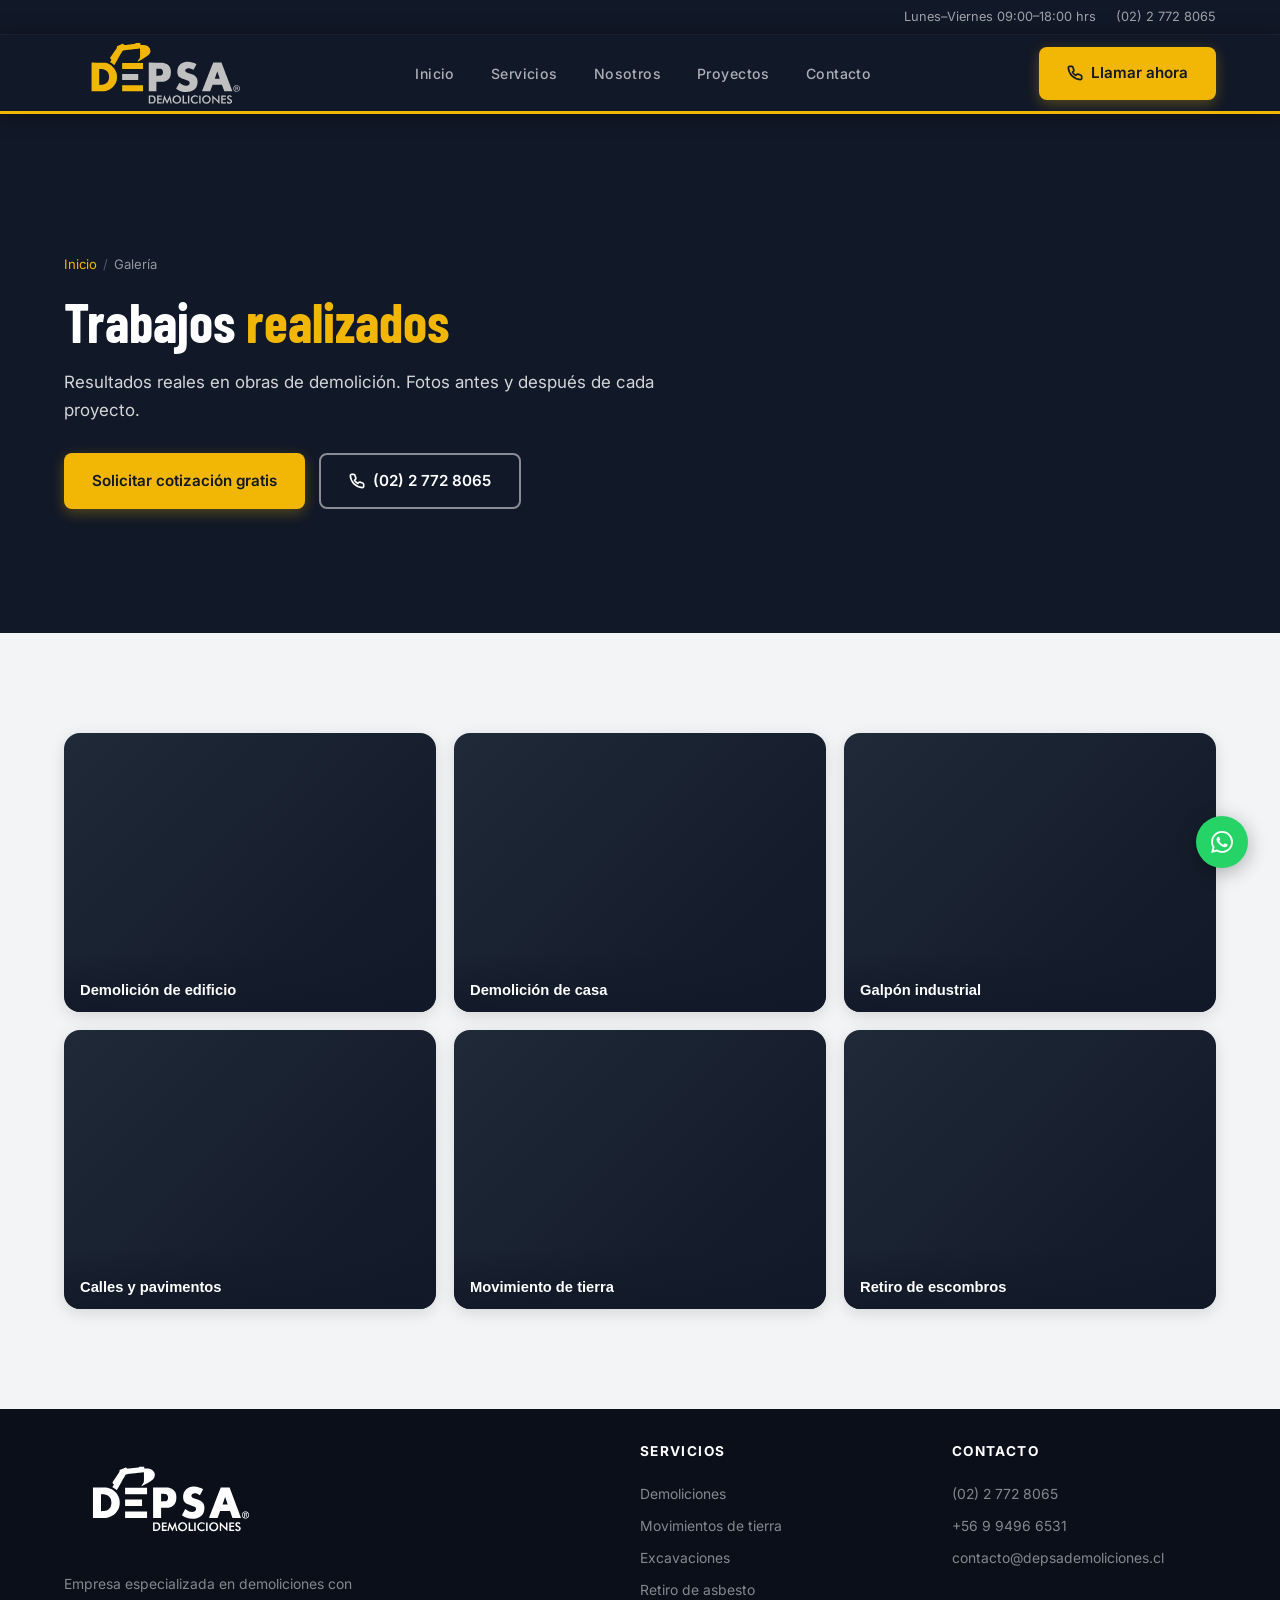
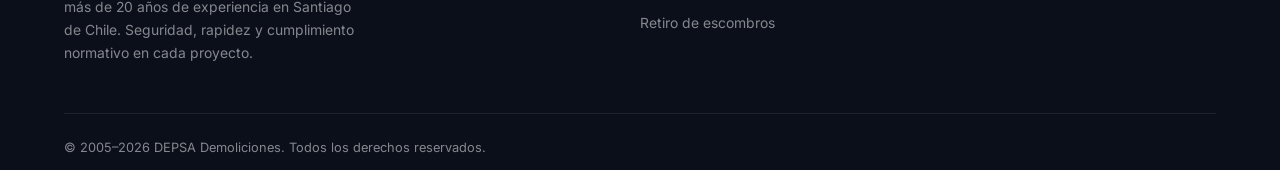
==== galeria.html @ 973df6f7 "fix" ====
<!DOCTYPE html>
<html lang="es-CL">
<head>
  <meta charset="UTF-8" />
  <meta name="viewport" content="width=device-width, initial-scale=1.0" />

  <!-- Google Analytics 4 — reemplaza G-XXXXXXXXXX por tu ID real -->
  <script async src="https://www.googletagmanager.com/gtag/js?id=G-XXXXXXXXXX"></script>
  <script>
    window.dataLayer = window.dataLayer || [];
    function gtag(){dataLayer.push(arguments);}
    gtag('js', new Date());
    gtag('config', 'G-XXXXXXXXXX');
  </script>

  <meta name="theme-color" content="#111827" />
  <title>Galería de trabajos realizados | DEPSA Demoliciones</title>
  <meta name="description" content="Galería de trabajos realizados por DEPSA: fotos antes y después de demoliciones de casas, edificios, galpones, movimientos de tierra y retiro de escombros en Santiago y regiones." />
  <meta name="keywords" content="galería demoliciones, trabajos realizados, antes y después demolición, proyectos demolición santiago" />
  <meta name="author" content="DEPSA Demoliciones" />
  <meta name="robots" content="index, follow, max-image-preview:large" />
  <link rel="canonical" href="https://www.depsademoliciones.cl/galeria.html" />

  <meta name="geo.region" content="CL-RM" />

  <!-- Open Graph -->
  <meta property="og:type" content="website" />
  <meta property="og:url" content="https://www.depsademoliciones.cl/galeria.html" />
  <meta property="og:title" content="Galería de trabajos realizados | DEPSA Demoliciones" />
  <meta property="og:description" content="Fotos antes y después de nuestros proyectos de demolición en Santiago y regiones." />
  <meta property="og:image" content="https://www.depsademoliciones.cl/img/og-image.jpg" />
  <meta property="og:locale" content="es_CL" />
  <meta property="og:site_name" content="DEPSA Demoliciones" />
  <meta name="twitter:card" content="summary_large_image" />

  <script type="application/ld+json">
{
  "@context": "https://schema.org",
  "@type": "BreadcrumbList",
  "itemListElement": [
    {
      "@type": "ListItem",
      "position": 1,
      "name": "Inicio",
      "item": "https://www.depsademoliciones.cl/"
    },
    {
      "@type": "ListItem",
      "position": 2,
      "name": "Galería",
      "item": "https://www.depsademoliciones.cl/galeria.html"
    }
  ]
}
  </script>

  <link rel="preconnect" href="https://fonts.googleapis.com" />
  <link rel="preconnect" href="https://fonts.gstatic.com" crossorigin />
  <link href="https://fonts.googleapis.com/css2?family=Inter:wght@400;500;600;700;800;900&family=Barlow+Condensed:wght@600;700;800&display=swap" rel="stylesheet" />
  <link rel="icon" href="img/favicon.svg" type="image/svg+xml" />
  <link rel="icon" href="img/favicon.png" type="image/png" sizes="64x64" />
  <link rel="apple-touch-icon" href="img/apple-touch-icon.png" />
  <link rel="stylesheet" href="css/styles.css" />
</head>
<body>

  <!-- TOP BAR -->
  <div class="topbar">
    <div class="container">
      <div class="topbar-right">
        <div class="topbar-item">Lunes–Viernes 09:00–18:00 hrs</div>
        <div class="topbar-item"><a href="tel:+56227728065" style="color:inherit">(02) 2 772 8065</a></div>
      </div>
    </div>
  </div>

  <!-- NAVBAR -->
  <nav class="navbar" role="navigation" aria-label="Navegación principal">
    <div class="container">
      <a href="index.html" class="nav-logo" aria-label="DEPSA Demoliciones - Inicio">
        <img src="img/logo.svg" width="196" height="110" alt="DEPSA Demoliciones - empresa de demoliciones en Santiago" style="height:110px;width:auto;max-width:300px;object-fit:contain" />
      </a>
      <ul class="nav-menu" role="list">
        <li><a href="index.html#inicio">Inicio</a></li>
        <li><a href="index.html#servicios">Servicios</a></li>
        <li><a href="index.html#nosotros">Nosotros</a></li>
        <li><a href="galeria.html" class="active">Proyectos</a></li>
        <li><a href="index.html#contacto">Contacto</a></li>
      </ul>
      <a href="tel:+56227728065" class="btn btn-primary nav-cta" aria-label="Llamar a DEPSA"><svg width="16" height="16" fill="none" stroke="currentColor" stroke-width="2.5" viewBox="0 0 24 24"><path d="M22 16.92V19.92A2 2 0 0 1 19.92 22 19.4 19.4 0 0 1 2 4.08 2 2 0 0 1 4.08 2H7.08A2 2 0 0 1 9 3.72L10.27 7.5A2 2 0 0 1 9.67 9.5L8.4 10.79A16 16 0 0 0 13.21 15.6L14.5 14.33A2 2 0 0 1 16.5 13.73L20.28 15A2 2 0 0 1 22 16.92Z"/></svg> Llamar ahora</a>
      <button class="nav-toggle" id="navToggle" aria-label="Abrir menú" aria-expanded="false">
        <svg width="24" height="24" fill="none" stroke="currentColor" stroke-width="2" viewBox="0 0 24 24" id="iconMenu"><line x1="3" y1="6" x2="21" y2="6"/><line x1="3" y1="12" x2="21" y2="12"/><line x1="3" y1="18" x2="21" y2="18"/></svg>
        <svg width="24" height="24" fill="none" stroke="currentColor" stroke-width="2" viewBox="0 0 24 24" id="iconClose" style="display:none"><line x1="18" y1="6" x2="6" y2="18"/><line x1="6" y1="6" x2="18" y2="18"/></svg>
      </button>
    </div>
    <div class="nav-mobile" id="navMobile" role="menu">
      <a href="index.html#inicio" role="menuitem">Inicio</a>
      <a href="index.html#servicios" role="menuitem">Servicios</a>
      <a href="index.html#nosotros" role="menuitem">Nosotros</a>
      <a href="galeria.html" role="menuitem">Proyectos</a>
      <a href="index.html#contacto" role="menuitem">Contacto</a>
      <a href="tel:+56227728065" class="btn btn-primary"><svg width="16" height="16" fill="none" stroke="currentColor" stroke-width="2.5" viewBox="0 0 24 24"><path d="M22 16.92V19.92A2 2 0 0 1 19.92 22 19.4 19.4 0 0 1 2 4.08 2 2 0 0 1 4.08 2H7.08A2 2 0 0 1 9 3.72L10.27 7.5A2 2 0 0 1 9.67 9.5L8.4 10.79A16 16 0 0 0 13.21 15.6L14.5 14.33A2 2 0 0 1 16.5 13.73L20.28 15A2 2 0 0 1 22 16.92Z"/></svg> (02) 2 772 8065</a>
    </div>
  </nav>

  <!-- PAGE HERO -->
  <section class="page-hero">
    <div class="container">
      <nav class="breadcrumb" aria-label="Ruta de navegación">
        <a href="index.html">Inicio</a><span>/</span>Galería
      </nav>
      <h1>Trabajos <span>realizados</span></h1>
      <p class="page-lead">Resultados reales en obras de demolición. Fotos antes y después de cada proyecto.</p>
      <div class="hero-actions">
        <a href="index.html#contacto" class="btn btn-primary">Solicitar cotización gratis</a>
        <a href="tel:+56227728065" class="btn btn-outline"><svg width="16" height="16" fill="none" stroke="currentColor" stroke-width="2.5" viewBox="0 0 24 24"><path d="M22 16.92V19.92A2 2 0 0 1 19.92 22 19.4 19.4 0 0 1 2 4.08 2 2 0 0 1 4.08 2H7.08A2 2 0 0 1 9 3.72L10.27 7.5A2 2 0 0 1 9.67 9.5L8.4 10.79A16 16 0 0 0 13.21 15.6L14.5 14.33A2 2 0 0 1 16.5 13.73L20.28 15A2 2 0 0 1 22 16.92Z"/></svg> (02) 2 772 8065</a>
      </div>
    </div>
  </section>

  <!-- ===== GALERÍA / TRABAJOS REALIZADOS ===== -->
  <section class="gallery" id="proyectos" aria-labelledby="gallery-title">
    <div class="container">

      <!--
        CÓMO AGREGAR FOTOS REALES:
        1. Sube las imágenes a la carpeta  img/trabajos/  (formato .webp o .jpg).
        2. Copia un bloque <button class="gallery-item"> por cada foto.
        3. Cambia data-src, el src del <img> y el texto (alt y data-caption / caption).
        Mientras no exista la foto, se muestra un recuadro placeholder automáticamente.
      -->
      <div class="gallery-mosaic">

        <button type="button" class="gallery-item fade-up" data-src="img/trabajos/trabajo-1.webp" data-caption="Demolición de edificio · Santiago" data-desc="Demolición total de un edificio de 5 pisos en el centro de Santiago. Trabajo con maquinaria pesada, corte controlado y retiro completo de escombros en 3 semanas." aria-label="Ampliar foto: Demolición de edificio">
          <img src="img/trabajos/trabajo-1.webp" alt="Demolición de edificio en Santiago" loading="lazy" onerror="this.style.display='none'" />
          <span class="gallery-item-cap">Demolición de edificio</span>
        </button>

        <button type="button" class="gallery-item fade-up delay-1" data-src="img/trabajos/trabajo-2.webp" data-caption="Demolición de casa · Región Metropolitana" data-desc="Demolición de vivienda para dar paso a un nuevo proyecto. Entregamos el terreno limpio, nivelado y libre de escombros, listo para construir." aria-label="Ampliar foto: Demolición de casa">
          <img src="img/trabajos/trabajo-2.webp" alt="Demolición de casa en la Región Metropolitana" loading="lazy" onerror="this.style.display='none'" />
          <span class="gallery-item-cap">Demolición de casa</span>
        </button>

        <button type="button" class="gallery-item fade-up delay-2" data-src="img/trabajos/trabajo-3.webp" data-caption="Galpón industrial · Desmantelamiento metálico" data-desc="Desmantelamiento de un galpón industrial con estructura metálica. Recuperación y reciclaje del acero, y retiro seguro de todos los materiales." aria-label="Ampliar foto: Galpón industrial">
          <img src="img/trabajos/trabajo-3.webp" alt="Desmantelamiento de galpón industrial" loading="lazy" onerror="this.style.display='none'" />
          <span class="gallery-item-cap">Galpón industrial</span>
        </button>

        <button type="button" class="gallery-item fade-up" data-src="img/trabajos/trabajo-4.webp" data-caption="Calles y pavimentos · Obra civil" data-desc="Demolición de pavimento y preparación de terreno para obra civil. Coordinación con la constructora para no retrasar las siguientes etapas." aria-label="Ampliar foto: Calles y pavimentos">
          <img src="img/trabajos/trabajo-4.webp" alt="Demolición de calles y pavimentos" loading="lazy" onerror="this.style.display='none'" />
          <span class="gallery-item-cap">Calles y pavimentos</span>
        </button>

        <button type="button" class="gallery-item fade-up delay-1" data-src="img/trabajos/trabajo-5.webp" data-caption="Movimiento de tierra · Preparación de terreno" data-desc="Excavación y movimiento de tierra para fundaciones. Dejamos la superficie a niveles naturales, coordinados con topografía y estructura." aria-label="Ampliar foto: Movimiento de tierra">
          <img src="img/trabajos/trabajo-5.webp" alt="Movimiento de tierra y preparación de terreno" loading="lazy" onerror="this.style.display='none'" />
          <span class="gallery-item-cap">Movimiento de tierra</span>
        </button>

        <button type="button" class="gallery-item fade-up delay-2" data-src="img/trabajos/trabajo-6.webp" data-caption="Retiro de escombros · Terreno entregado limpio" data-desc="Limpieza y transporte de escombros tras una demolición. El terreno queda despejado y listo para la siguiente etapa de la obra." aria-label="Ampliar foto: Retiro de escombros">
          <img src="img/trabajos/trabajo-6.webp" alt="Retiro de escombros y limpieza de terreno" loading="lazy" onerror="this.style.display='none'" />
          <span class="gallery-item-cap">Retiro de escombros</span>
        </button>

      </div>
    </div>
  </section>

  <!-- LIGHTBOX (galería) -->
  <div class="lightbox" id="lightbox" role="dialog" aria-modal="true" aria-label="Galería de trabajos realizados" aria-hidden="true">
    <div class="lightbox-backdrop" data-lb-close></div>
    <button type="button" class="lightbox-close" data-lb-close aria-label="Cerrar galería">&times;</button>
    <button type="button" class="lightbox-nav lightbox-prev" data-lb-prev aria-label="Foto anterior">&#8249;</button>
    <div class="lightbox-stage">
      <img class="lightbox-img" src="" alt="" />
      <div class="lightbox-ph" aria-hidden="true"><span>Foto próximamente</span></div>
      <p class="lightbox-caption"></p>
      <p class="lightbox-desc"></p>
      <span class="lightbox-count"></span>
    </div>
    <button type="button" class="lightbox-nav lightbox-next" data-lb-next aria-label="Foto siguiente">&#8250;</button>
  </div>

  <!-- FOOTER -->
  <footer class="footer" role="contentinfo">
    <div class="container">
      <div class="footer-grid">
        <div class="footer-brand">
          <div class="footer-logo">
            <img src="img/logo.svg" width="206" height="116" alt="DEPSA Demoliciones" loading="lazy" />
          </div>
          <p>Empresa especializada en demoliciones con más de 20 años de experiencia en Santiago de Chile. Seguridad, rapidez y cumplimiento normativo en cada proyecto.</p>
        </div>

        <div class="footer-col">
          <h4>Servicios</h4>
          <ul>
            <li><a href="index.html#servicios">Demoliciones</a></li>
            <li><a href="index.html#servicios">Movimientos de tierra</a></li>
            <li><a href="index.html#servicios">Excavaciones</a></li>
            <li><a href="index.html#servicios">Retiro de asbesto</a></li>
            <li><a href="index.html#servicios">Retiro de escombros</a></li>
          </ul>
        </div>

        <div class="footer-col">
          <h4>Contacto</h4>
          <ul>
            <li><a href="tel:+56227728065">(02) 2 772 8065</a></li>
            <li><a href="tel:+56994966531">+56 9 9496 6531</a></li>
            <li><a href="mailto:contacto@depsademoliciones.cl">contacto@depsademoliciones.cl</a></li>
          </ul>
        </div>
      </div>

      <div class="footer-bottom">
        <span>© <span id="footerYear"></span> DEPSA Demoliciones. Todos los derechos reservados.</span>
      </div>
    </div>
  </footer>

  <!-- FLOATING CTA -->
  <div class="float-cta" role="complementary" aria-label="Contacto rápido">
    <a href="https://wa.me/56994966531?text=Hola%20DEPSA%2C%20los%20contacto%20desde%20su%20sitio%20web%20para%20cotizar%20un%20proyecto%20de%20demolici%C3%B3n." target="_blank" rel="noopener" class="float-btn float-phone" data-wa="true" aria-label="Escribir por WhatsApp" title="WhatsApp: +56 9 9496 6531">
      <svg width="22" height="22" fill="currentColor" viewBox="0 0 24 24" aria-hidden="true"><path d="M17.472 14.382c-.297-.149-1.758-.867-2.03-.967-.273-.099-.471-.148-.67.15-.197.297-.767.966-.94 1.164-.173.199-.347.223-.644.075-.297-.15-1.255-.463-2.39-1.475-.883-.788-1.48-1.761-1.653-2.059-.173-.297-.018-.458.13-.606.134-.133.298-.347.446-.52.149-.174.198-.298.298-.497.099-.198.05-.371-.025-.52-.075-.149-.669-1.612-.916-2.207-.242-.579-.487-.5-.669-.51-.173-.008-.371-.01-.57-.01-.198 0-.52.074-.792.372-.272.297-1.04 1.016-1.04 2.479 0 1.462 1.065 2.875 1.213 3.074.149.198 2.096 3.2 5.077 4.487.709.306 1.262.489 1.694.625.712.227 1.36.195 1.871.118.571-.085 1.758-.719 2.006-1.413.248-.694.248-1.289.173-1.413-.074-.124-.272-.198-.57-.347m-5.421 7.403h-.004a9.87 9.87 0 01-5.031-1.378l-.361-.214-3.741.982.998-3.648-.235-.374a9.86 9.86 0 01-1.51-5.26c.001-5.45 4.436-9.884 9.888-9.884 2.64 0 5.122 1.03 6.988 2.898a9.825 9.825 0 012.893 6.994c-.003 5.45-4.437 9.884-9.885 9.884m8.413-18.297A11.815 11.815 0 0012.05 0C5.495 0 .16 5.335.157 11.892c0 2.096.547 4.142 1.588 5.945L.057 24l6.305-1.654a11.882 11.882 0 005.683 1.448h.005c6.554 0 11.89-5.335 11.893-11.893a11.821 11.821 0 00-3.48-8.413z"/></svg>
    </a>
  </div>

  <!-- ===== JAVASCRIPT ===== -->
  <script src="js/main.js" defer></script>

</body>
</html>
---- css/styles.css ----
/* =====================================================
       RESET & BASE
    ===================================================== */
    *, *::before, *::after { box-sizing: border-box; margin: 0; padding: 0; }

    :root {
      --orange:     #F2B705;
      --orange-dark:#D4A004;
      --dark:       #111827;
      --dark-2:     #1F2937;
      --gray:       #6B7280;
      --gray-light: #F3F4F6;
      --white:      #FFFFFF;
      --border:     #E5E7EB;
      --font-base:  'Inter', sans-serif;
      --font-display:'Barlow Condensed', sans-serif;
      --shadow-sm:  0 1px 3px rgba(0,0,0,.12);
      --shadow-md:  0 4px 16px rgba(0,0,0,.12);
      --shadow-lg:  0 12px 40px rgba(0,0,0,.18);
      --radius:     8px;
      --radius-lg:  16px;
      --max-w:      1200px;
      --transition: .25s ease;
    }

    html { scroll-behavior: smooth; font-size: 16px; }

    body {
      font-family: var(--font-base);
      color: var(--dark);
      background: var(--white);
      line-height: 1.6;
      overflow-x: hidden;
    }

    img { display: block; max-width: 100%; height: auto; }
    a { text-decoration: none; color: inherit; }
    ul { list-style: none; }

    .container {
      width: 100%;
      max-width: var(--max-w);
      margin: 0 auto;
      padding: 0 24px;
    }

    .section-tag {
      display: inline-block;
      font-size: .75rem;
      font-weight: 700;
      letter-spacing: .12em;
      text-transform: uppercase;
      color: var(--orange);
      margin-bottom: 12px;
    }

    .section-title {
      font-family: var(--font-display);
      font-size: clamp(2rem, 4vw, 3rem);
      font-weight: 800;
      line-height: 1.1;
      color: var(--dark);
    }
    .section-title span { color: var(--orange); }

    .section-lead {
      font-size: 1.05rem;
      color: var(--gray);
      max-width: 560px;
      margin-top: 16px;
    }

    .btn {
      display: inline-flex;
      align-items: center;
      gap: 8px;
      padding: 14px 28px;
      border-radius: var(--radius);
      font-weight: 600;
      font-size: .95rem;
      cursor: pointer;
      border: none;
      transition: transform var(--transition), box-shadow var(--transition), background var(--transition);
    }
    .btn:hover { transform: translateY(-2px); }

    .btn-primary {
      background: var(--orange);
      color: var(--dark);
      box-shadow: 0 4px 14px rgba(242,183,5,.3);
    }
    .btn-primary:hover { background: var(--orange-dark); box-shadow: 0 6px 20px rgba(242,183,5,.45); }

    .btn-outline {
      background: transparent;
      color: var(--white);
      border: 2px solid rgba(255,255,255,.5);
    }
    .btn-outline:hover { border-color: var(--white); background: rgba(255,255,255,.1); }

    .btn-dark {
      background: var(--dark);
      color: var(--white);
    }
    .btn-dark:hover { background: var(--dark-2); box-shadow: var(--shadow-md); }

    /* =====================================================
       TOP BAR
    ===================================================== */
    .topbar {
      background: var(--dark);
      color: rgba(255,255,255,.6);
      font-size: .8rem;
      padding: 7px 0;
      border-bottom: 1px solid rgba(255,255,255,.06);
    }
    .topbar .container {
      display: flex;
      justify-content: flex-end;
      align-items: center;
      flex-wrap: wrap;
      gap: 8px;
    }
    .topbar-item {
      display: flex;
      align-items: center;
      gap: 6px;
    }
    .topbar-right { display: flex; gap: 20px; }
    .topbar a { color: rgba(255,255,255,.75); }
    .topbar a:hover { color: var(--orange); }

    /* =====================================================
       NAVBAR
    ===================================================== */
    .navbar {
      position: sticky;
      top: 0;
      z-index: 1000;
      background: var(--dark);
      border-bottom: 3px solid var(--orange);
      box-shadow: 0 2px 20px rgba(0,0,0,.4);
    }
    .navbar .container {
      display: flex;
      align-items: center;
      justify-content: space-between;
      height: 76px;
    }

    .nav-logo { display: flex; align-items: center; }

    .nav-menu {
      display: flex;
      align-items: center;
      gap: 4px;
    }
    .nav-menu a {
      padding: 8px 16px;
      font-size: .88rem;
      font-weight: 500;
      letter-spacing: .03em;
      color: rgba(255,255,255,.65);
      border-bottom: 2px solid transparent;
      transition: color var(--transition), border-color var(--transition);
    }
    .nav-menu a:hover { color: var(--white); border-bottom-color: rgba(242,183,5,.5); }
    .nav-menu a.active { color: var(--orange); font-weight: 600; border-bottom-color: var(--orange); }

    .nav-cta { margin-left: 12px; }

    .nav-toggle {
      display: none;
      background: none;
      border: none;
      cursor: pointer;
      padding: 8px;
      color: var(--white);
    }

    .nav-mobile {
      display: none;
      flex-direction: column;
      background: var(--dark-2);
      border-top: 1px solid rgba(255,255,255,.08);
      padding: 12px 24px 24px;
      gap: 2px;
    }
    .nav-mobile.open { display: flex; }
    .nav-mobile a {
      padding: 12px 16px;
      border-radius: 6px;
      font-weight: 500;
      color: rgba(255,255,255,.75);
      transition: background var(--transition), color var(--transition);
    }
    .nav-mobile a:hover { background: rgba(255,255,255,.06); color: var(--orange); }
    .nav-mobile .btn { width: 100%; justify-content: center; margin-top: 12px; }

    /* =====================================================
       HERO
    ===================================================== */
    .hero {
      position: relative;
      min-height: 88vh;
      display: flex;
      align-items: center;
      overflow: hidden;
      background: var(--dark);
    }

    .hero-bg {
      position: absolute;
      inset: 0;
      background-image: url('../img/hero-bg.webp');
      background-size: cover;
      background-position: center 30%;
      opacity: .4;
    }

    .hero-bg::after {
      content: '';
      position: absolute;
      inset: 0;
      background: linear-gradient(
        105deg,
        rgba(17,24,39,.97) 0%,
        rgba(17,24,39,.65) 55%,
        rgba(17,24,39,.15) 100%
      );
    }

    .hero::before {
      content: '';
      position: absolute;
      left: 0;
      top: 0;
      bottom: 0;
      width: 5px;
      background: var(--orange);
    }

    .hero .container {
      position: relative;
      z-index: 1;
      padding-top: 80px;
      padding-bottom: 80px;
    }

    .hero-badge {
      display: inline-flex;
      align-items: center;
      gap: 8px;
      background: rgba(242,183,5,.12);
      border: 1px solid rgba(242,183,5,.35);
      border-radius: 100px;
      padding: 6px 16px;
      color: var(--orange);
      font-size: .8rem;
      font-weight: 600;
      letter-spacing: .08em;
      text-transform: uppercase;
      margin-bottom: 24px;
    }
    .hero-badge span { width: 6px; height: 6px; background: var(--orange); border-radius: 50%; animation: pulse 1.8s infinite; }

    @keyframes pulse {
      0%, 100% { opacity: 1; transform: scale(1); }
      50% { opacity: .5; transform: scale(1.4); }
    }

    .hero-title {
      font-family: var(--font-display);
      font-size: clamp(2.8rem, 7vw, 5.5rem);
      font-weight: 900;
      line-height: 1.0;
      color: var(--white);
      max-width: 780px;
      margin-bottom: 24px;
    }
    .hero-title em { font-style: normal; color: var(--orange); }

    .hero-desc {
      font-size: 1.1rem;
      color: rgba(255,255,255,.75);
      max-width: 520px;
      margin-bottom: 40px;
      line-height: 1.7;
    }

    .hero-actions {
      display: flex;
      flex-wrap: wrap;
      gap: 12px;
      margin-bottom: 60px;
    }

    .hero-stats { display: flex; flex-wrap: wrap; gap: 40px; }
    .stat-number {
      font-family: var(--font-display);
      font-size: 2.5rem;
      font-weight: 800;
      color: var(--white);
      line-height: 1;
    }
    .stat-number span { color: var(--orange); }
    .stat-label {
      font-size: .82rem;
      color: rgba(255,255,255,.5);
      text-transform: uppercase;
      letter-spacing: .08em;
      margin-top: 4px;
    }

    .hero-scroll {
      position: absolute;
      bottom: 32px;
      left: 50%;
      transform: translateX(-50%);
      display: flex;
      flex-direction: column;
      align-items: center;
      gap: 8px;
      color: rgba(255,255,255,.35);
      font-size: .72rem;
      letter-spacing: .12em;
      text-transform: uppercase;
    }
    .scroll-line {
      width: 1px;
      height: 40px;
      background: rgba(255,255,255,.15);
      position: relative;
      overflow: hidden;
    }
    .scroll-line::after {
      content: '';
      position: absolute;
      top: -100%;
      left: 0;
      width: 100%;
      height: 100%;
      background: var(--orange);
      animation: scrollDown 1.6s ease infinite;
    }
    @keyframes scrollDown { to { top: 100%; } }

    /* =====================================================
       TRUST BAR
    ===================================================== */
    .trust-bar { background: var(--dark-2); padding: 18px 0; border-top: 1px solid rgba(255,255,255,.06); }
    .trust-bar .container {
      display: flex;
      justify-content: center;
      flex-wrap: wrap;
      gap: 32px;
    }
    .trust-item {
      display: flex;
      align-items: center;
      gap: 10px;
      color: rgba(255,255,255,.7);
      font-weight: 500;
      font-size: .88rem;
    }
    .trust-item svg { color: var(--orange); opacity: 1; }

    /* =====================================================
       SERVICES
    ===================================================== */
    .services { padding: 100px 0; background: var(--white); }
    .services-header {
      display: flex;
      justify-content: space-between;
      align-items: flex-end;
      flex-wrap: wrap;
      gap: 24px;
      margin-bottom: 56px;
    }

    .services-grid {
      display: grid;
      grid-template-columns: repeat(auto-fit, minmax(300px, 1fr));
      gap: 24px;
    }

    .service-card {
      position: relative;
      background: var(--white);
      border: 1px solid var(--border);
      border-radius: var(--radius-lg);
      padding: 36px 32px;
      transition: border-color var(--transition), box-shadow var(--transition), transform var(--transition);
      overflow: hidden;
    }
    .service-card::before {
      content: '';
      position: absolute;
      bottom: 0; left: 0; right: 0;
      height: 3px;
      background: var(--orange);
      transform: scaleX(0);
      transition: transform var(--transition);
    }
    .service-card:hover { border-color: transparent; box-shadow: var(--shadow-lg); transform: translateY(-4px); }
    .service-card:hover::before { transform: scaleX(1); }

    .service-icon {
      width: 56px; height: 56px;
      background: rgba(242,183,5,.1);
      border-radius: 14px;
      display: flex; align-items: center; justify-content: center;
      margin-bottom: 20px;
      transition: background var(--transition);
    }
    .service-card:hover .service-icon { background: var(--orange); }
    .service-card:hover .service-icon svg { color: var(--dark); }
    .service-icon svg { color: var(--orange); transition: color var(--transition); }

    .service-card h3 { font-size: 1.2rem; font-weight: 700; margin-bottom: 10px; color: var(--dark); }
    .service-card p { font-size: .9rem; color: var(--gray); line-height: 1.65; }
    .service-tag { display: inline-block; margin-top: 16px; font-size: .75rem; font-weight: 600; color: var(--orange); letter-spacing: .05em; }
    a.service-tag:hover { text-decoration: underline; }

    /* =====================================================
       ABOUT
    ===================================================== */
    .about { padding: 100px 0; background: var(--gray-light); }
    .about .container { display: grid; grid-template-columns: 1fr 1fr; gap: 72px; align-items: center; }

    .about-visual { position: relative; }
    .about-img-main { border-radius: var(--radius-lg); overflow: hidden; aspect-ratio: 4/3; background: var(--dark-2); }
    .about-img-main img { width: 100%; height: 100%; object-fit: cover; }
    .about-img-secondary {
      position: absolute; bottom: -32px; right: -32px;
      width: 48%; border-radius: var(--radius-lg); overflow: hidden; aspect-ratio: 1;
      border: 6px solid var(--white); box-shadow: var(--shadow-lg); background: var(--dark-2);
    }
    .about-img-secondary img { width: 100%; height: 100%; object-fit: cover; }
    .about-badge {
      position: absolute; top: -20px; left: -20px;
      background: var(--orange); color: var(--dark);
      border-radius: 50%; width: 100px; height: 100px;
      display: flex; flex-direction: column; align-items: center; justify-content: center;
      text-align: center; font-family: var(--font-display);
      box-shadow: 0 8px 24px rgba(242,183,5,.4);
    }
    .about-badge strong { font-size: 2rem; font-weight: 900; line-height: 1; }
    .about-badge span { font-size: .65rem; font-weight: 700; letter-spacing: .06em; line-height: 1.2; text-transform: uppercase; }

    .about-content { padding-bottom: 32px; }
    .about-list { margin-top: 28px; display: flex; flex-direction: column; gap: 14px; }
    .about-list li { display: flex; align-items: flex-start; gap: 12px; font-size: .95rem; color: var(--dark-2); }
    .check-icon {
      flex-shrink: 0; width: 22px; height: 22px;
      background: var(--orange); border-radius: 50%;
      display: flex; align-items: center; justify-content: center; margin-top: 2px;
    }
    .check-icon svg { color: var(--dark); }
    .about-cta { margin-top: 36px; }

    /* =====================================================
       STRUCTURES
    ===================================================== */
    .structures { padding: 100px 0; background: var(--dark); position: relative; overflow: hidden; }
    .structures::before {
      content: 'DEMOLICIONES';
      position: absolute; top: 50%; left: 50%; transform: translate(-50%, -50%);
      font-family: var(--font-display); font-size: clamp(80px, 15vw, 200px); font-weight: 900;
      color: rgba(255,255,255,.03); white-space: nowrap; pointer-events: none; letter-spacing: .05em;
    }

    .structures-header { margin-bottom: 56px; }
    .structures-header .section-title { color: var(--white); }
    .structures-header .section-lead { color: rgba(255,255,255,.5); }

    .structures-grid { display: grid; grid-template-columns: repeat(4, 1fr); gap: 2px; border-radius: var(--radius-lg); overflow: hidden; }

    .struct-item { position: relative; aspect-ratio: 3/4; overflow: hidden; }
    .struct-item .struct-bg { width: 100%; height: 100%; background-size: cover; background-position: center; transition: transform .5s ease; }
    .struct-item:hover .struct-bg { transform: scale(1.06); }
    .struct-item:nth-child(1) .struct-bg { background-image: url('../img/struct-edificios.webp'); }
    .struct-item:nth-child(2) .struct-bg { background-image: url('../img/struct-casas.webp'); }
    .struct-item:nth-child(3) .struct-bg { background-image: url('../img/struct-galpones.webp'); }
    .struct-item:nth-child(4) .struct-bg { background-image: url('../img/struct-calles.webp'); }

    .struct-overlay { position: absolute; inset: 0; background: linear-gradient(to top, rgba(0,0,0,.85) 0%, transparent 60%); }
    .struct-content { position: absolute; bottom: 0; left: 0; right: 0; padding: 24px 20px; }
    .struct-number { font-family: var(--font-display); font-size: 2.5rem; font-weight: 900; color: rgba(255,255,255,.15); line-height: 1; }
    .struct-name { font-family: var(--font-display); font-size: 1.3rem; font-weight: 700; color: var(--white); line-height: 1.2; margin: 0; }
    .struct-line { width: 32px; height: 3px; background: var(--orange); margin: 8px 0; }
    .struct-desc { font-size: .8rem; color: rgba(255,255,255,.6); }

    /* =====================================================
       PROCESS
    ===================================================== */
    .process { padding: 100px 0; background: var(--white); }
    .process-header { text-align: center; margin-bottom: 64px; }
    .process-header .section-lead { margin: 16px auto 0; }

    .process-steps { display: grid; grid-template-columns: repeat(4, 1fr); gap: 0; position: relative; }
    .process-steps::before {
      content: ''; position: absolute;
      top: 36px; left: calc(12.5% + 28px); right: calc(12.5% + 28px);
      height: 2px; background: var(--orange); z-index: 0;
    }

    .step-item { display: flex; flex-direction: column; align-items: center; text-align: center; padding: 0 16px; position: relative; z-index: 1; }
    .step-circle {
      width: 72px; height: 72px; border-radius: 50%;
      background: var(--white); border: 3px solid var(--orange);
      display: flex; align-items: center; justify-content: center;
      font-family: var(--font-display); font-size: 1.5rem; font-weight: 800; color: var(--dark);
      margin-bottom: 20px; box-shadow: 0 0 0 8px var(--white);
    }
    .step-item h4 { font-size: 1rem; font-weight: 700; color: var(--dark); margin-bottom: 8px; }
    .step-item p { font-size: .85rem; color: var(--gray); line-height: 1.5; }

    /* =====================================================
       CONTACT
    ===================================================== */
    .contact { padding: 100px 0; background: var(--gray-light); }
    .contact .container { display: grid; grid-template-columns: 1fr 1fr; gap: 72px; align-items: start; }

    .contact-info .section-title { color: var(--dark); }
    .contact-info .section-lead { color: var(--gray); }

    .contact-cards { display: flex; flex-direction: column; gap: 16px; margin-top: 40px; }
    .contact-card {
      display: flex; align-items: center; gap: 16px;
      background: var(--white); border: 1px solid var(--border);
      border-radius: var(--radius); padding: 18px 20px;
      transition: border-color var(--transition), box-shadow var(--transition);
    }
    .contact-card:hover { border-color: var(--orange); box-shadow: 0 4px 16px rgba(242,183,5,.15); }
    .contact-card-icon {
      width: 44px; height: 44px;
      background: rgba(242,183,5,.1); border-radius: 10px;
      display: flex; align-items: center; justify-content: center; flex-shrink: 0;
    }
    .contact-card-icon svg { color: var(--orange); }
    .contact-card-label { font-size: .75rem; color: var(--gray); text-transform: uppercase; letter-spacing: .08em; font-weight: 600; }
    .contact-card-value { font-size: .98rem; font-weight: 600; color: var(--dark); margin-top: 2px; }
    .contact-card-value a { color: var(--dark); }
    .contact-card-value a:hover { color: var(--orange); }

    .contact-form-wrap { background: var(--white); border-radius: var(--radius-lg); padding: 40px; box-shadow: var(--shadow-md); }
    .form-title { font-family: var(--font-display); font-size: 1.6rem; font-weight: 700; color: var(--dark); margin-bottom: 28px; }
    .form-row { display: grid; grid-template-columns: 1fr 1fr; gap: 16px; }
    .form-group { display: flex; flex-direction: column; gap: 6px; margin-bottom: 16px; }
    .form-group label { font-size: .82rem; font-weight: 600; color: var(--dark); letter-spacing: .03em; }
    .form-group input,
    .form-group textarea {
      padding: 12px 16px;
      border: 1.5px solid var(--border);
      border-radius: var(--radius);
      font-family: var(--font-base);
      font-size: .9rem;
      color: var(--dark);
      background: var(--white);
      transition: border-color var(--transition), box-shadow var(--transition);
      outline: none;
    }
    .form-group input:focus,
    .form-group textarea:focus {
      border-color: var(--orange);
      box-shadow: 0 0 0 3px rgba(242,183,5,.18);
    }
    .form-group textarea { resize: vertical; min-height: 110px; }
    .form-submit { width: 100%; padding: 15px; font-size: 1rem; border-radius: var(--radius); }

    /* Honeypot anti-spam: fuera de la vista pero accesible para bots */
    .hp-field { position: absolute; left: -9999px; width: 1px; height: 1px; overflow: hidden; }

    /* Mensaje de resultado del envío */
    .form-msg { display: none; margin-bottom: 16px; padding: 12px 16px; border-radius: var(--radius); font-size: .9rem; font-weight: 500; }
    .form-msg.show { display: block; }
    .form-msg.ok { background: #e8f6ec; color: #1b7a3d; border: 1px solid #b6e2c4; }
    .form-msg.err { background: #fdeaea; color: #b23030; border: 1px solid #f3c2c2; }

    /* =====================================================
       GALERÍA / TRABAJOS REALIZADOS
    ===================================================== */
    .gallery { padding: 100px 0; background: var(--gray-light); }
    .gallery-header { text-align: center; max-width: 640px; margin: 0 auto 56px; }
    .gallery-header .section-lead { margin-left: auto; margin-right: auto; }
    .gallery-grid {
      display: grid;
      grid-template-columns: repeat(3, 1fr);
      gap: 28px;
    }
    .gallery-card {
      background: var(--white);
      border-radius: var(--radius-lg);
      overflow: hidden;
      box-shadow: var(--shadow-md);
    }
    .gallery-ba { display: grid; grid-template-columns: 1fr 1fr; }
    .gallery-ph {
      position: relative;
      aspect-ratio: 4 / 3;
      background: linear-gradient(135deg, var(--dark-2), var(--dark));
      display: flex; align-items: center; justify-content: center;
    }
    .gallery-ph + .gallery-ph { border-left: 2px solid var(--white); }
    .gallery-ph img { width: 100%; height: 100%; object-fit: cover; }
    .gallery-tag {
      position: absolute; top: 10px; left: 10px;
      background: rgba(17,24,39,.78); color: var(--white);
      font-size: .7rem; font-weight: 700; letter-spacing: .08em; text-transform: uppercase;
      padding: 4px 10px; border-radius: 999px;
    }
    .gallery-ph--after .gallery-tag { background: var(--orange); color: var(--dark); }
    .gallery-body { padding: 20px 22px 24px; }
    .gallery-body h3 { font-family: var(--font-display); font-size: 1.25rem; color: var(--dark); margin-bottom: 6px; }
    .gallery-body p { font-size: .88rem; color: var(--gray); line-height: 1.55; }
    @media (max-width: 900px) { .gallery-grid { grid-template-columns: 1fr 1fr; } }
    @media (max-width: 600px) { .gallery-grid { grid-template-columns: 1fr; } }

    /* Banda CTA que enlaza a la galería (galeria.html) */
    .gallery-cta { padding: 90px 0; background: var(--gray-light); }
    .gallery-cta-inner { text-align: center; max-width: 640px; margin: 0 auto; }
    .gallery-cta-inner .section-lead { margin: 0 auto 28px; }
    .gallery-cta-inner .btn { display: inline-flex; align-items: center; gap: 10px; }

    /* Mosaico de fotos (galeria.html) */
    .gallery-mosaic {
      display: grid;
      grid-template-columns: repeat(3, 1fr);
      gap: 18px;
    }
    .gallery-item {
      position: relative;
      display: block;
      padding: 0;
      border: 0;
      cursor: pointer;
      aspect-ratio: 4 / 3;
      border-radius: var(--radius-lg);
      overflow: hidden;
      background: linear-gradient(135deg, var(--dark-2), var(--dark));
      box-shadow: var(--shadow-md);
    }
    .gallery-item img {
      width: 100%; height: 100%;
      object-fit: cover; display: block;
      transition: transform .45s ease;
    }
    .gallery-item:hover img { transform: scale(1.06); }
    .gallery-item-cap {
      position: absolute; left: 0; right: 0; bottom: 0;
      padding: 30px 16px 14px;
      text-align: left;
      color: var(--white);
      font-weight: 700; font-size: .92rem;
      background: linear-gradient(to top, rgba(17,24,39,.85), rgba(17,24,39,0));
    }
    .gallery-item::after {
      content: "";
      position: absolute; top: 12px; right: 12px;
      width: 34px; height: 34px;
      border-radius: 50%;
      background: rgba(255,255,255,.15) url("data:image/svg+xml,%3Csvg xmlns='http://www.w3.org/2000/svg' width='18' height='18' fill='none' stroke='white' stroke-width='2' viewBox='0 0 24 24'%3E%3Ccircle cx='11' cy='11' r='7'/%3E%3Cpath d='M21 21l-4.3-4.3M11 8v6M8 11h6'/%3E%3C/svg%3E") center / 18px no-repeat;
      opacity: 0; transition: opacity .25s ease;
    }
    .gallery-item:hover::after, .gallery-item:focus-visible::after { opacity: 1; }
    @media (max-width: 900px) { .gallery-mosaic { grid-template-columns: 1fr 1fr; } }
    @media (max-width: 560px) { .gallery-mosaic { grid-template-columns: 1fr; } }

    /* Lightbox */
    .lightbox { position: fixed; inset: 0; z-index: 2000; display: none; align-items: center; justify-content: center; }
    .lightbox.open { display: flex; }
    .lightbox-backdrop { position: absolute; inset: 0; background: rgba(10,12,18,.93); }
    .lightbox-stage { position: relative; z-index: 1; max-width: min(1100px, 92vw); text-align: center; }
    .lightbox-img { max-width: 100%; max-height: 78vh; border-radius: var(--radius-md); object-fit: contain; box-shadow: 0 20px 60px rgba(0,0,0,.5); }
    .lightbox-ph { display: none; }
    .lightbox.has-error .lightbox-img { display: none; }
    .lightbox.has-error .lightbox-ph {
      display: flex; align-items: center; justify-content: center;
      width: min(720px, 88vw); aspect-ratio: 4 / 3;
      border-radius: var(--radius-md);
      background: linear-gradient(135deg, var(--dark-2), var(--dark));
      color: rgba(255,255,255,.6); font-weight: 600; letter-spacing: .04em;
    }
    .lightbox-caption { color: var(--white); margin-top: 16px; font-size: 1.05rem; font-weight: 700; }
    .lightbox-desc { color: rgba(255,255,255,.8); margin: 8px auto 0; max-width: 620px; font-size: .92rem; line-height: 1.55; }
    .lightbox-count { display: block; color: rgba(255,255,255,.55); font-size: .8rem; margin-top: 10px; }
    .lightbox-close, .lightbox-nav {
      position: absolute; z-index: 2;
      display: flex; align-items: center; justify-content: center;
      background: rgba(255,255,255,.12); color: var(--white);
      border: 0; border-radius: 50%; cursor: pointer; line-height: 1;
      transition: background .2s ease, color .2s ease;
    }
    .lightbox-close { top: 20px; right: 22px; width: 46px; height: 46px; font-size: 1.7rem; }
    .lightbox-nav { top: 50%; transform: translateY(-50%); width: 54px; height: 54px; font-size: 2rem; }
    .lightbox-prev { left: 20px; }
    .lightbox-next { right: 20px; }
    .lightbox-close:hover, .lightbox-nav:hover { background: var(--orange); color: var(--dark); }
    @media (max-width: 560px) {
      .lightbox-nav { width: 44px; height: 44px; font-size: 1.6rem; }
      .lightbox-prev { left: 8px; } .lightbox-next { right: 8px; }
    }

    /* =====================================================
       PÁGINAS DE SERVICIO
    ===================================================== */
    .page-hero { background: var(--dark); color: var(--white); padding: 140px 0 64px; position: relative; }
    .breadcrumb { font-size: .82rem; color: rgba(255,255,255,.55); margin-bottom: 18px; }
    .breadcrumb a { color: var(--orange); }
    .breadcrumb span { margin: 0 6px; opacity: .5; }
    .page-hero h1 { font-family: var(--font-display); font-size: clamp(2rem, 5vw, 3.4rem); line-height: 1.05; color: var(--white); margin-bottom: 18px; }
    .page-hero h1 span { color: var(--orange); }
    .page-hero .page-lead { max-width: 660px; color: rgba(255,255,255,.82); font-size: 1.06rem; line-height: 1.65; margin-bottom: 28px; }
    .page-hero .hero-actions { display: flex; gap: 14px; flex-wrap: wrap; }

    .svc-section { padding: 80px 0; }
    .svc-grid { display: grid; grid-template-columns: 1.7fr 1fr; gap: 56px; align-items: start; }
    .prose h2 { font-family: var(--font-display); font-size: 1.9rem; color: var(--dark); margin: 0 0 16px; }
    .prose h3 { font-size: 1.15rem; color: var(--dark); margin: 30px 0 10px; }
    .prose p { color: var(--gray); line-height: 1.75; margin-bottom: 16px; }
    .prose ul { margin: 0 0 22px; padding: 0; list-style: none; display: grid; gap: 11px; }
    .prose ul li { position: relative; padding-left: 30px; color: var(--dark); line-height: 1.5; }
    .prose ul li::before { content: ""; position: absolute; left: 0; top: 4px; width: 18px; height: 18px; border-radius: 50%; background: var(--orange); }
    .prose ul li::after { content: ""; position: absolute; left: 6px; top: 8px; width: 6px; height: 3px; border-left: 2px solid var(--dark); border-bottom: 2px solid var(--dark); transform: rotate(-45deg); }

    .svc-aside { background: var(--gray-light); border-radius: var(--radius-lg); padding: 30px; position: sticky; top: 100px; }
    .svc-aside h3 { font-family: var(--font-display); font-size: 1.25rem; color: var(--dark); margin: 0 0 8px; }
    .svc-aside p { font-size: .9rem; color: var(--gray); line-height: 1.6; margin-bottom: 18px; }
    .svc-aside .btn { width: 100%; margin-bottom: 10px; }

    .svc-related { background: var(--gray-light); padding: 64px 0; }
    .related-grid { display: grid; grid-template-columns: repeat(3, 1fr); gap: 18px; margin-top: 28px; }
    .related-grid a { background: var(--white); border-radius: var(--radius); padding: 18px 20px; font-weight: 600; color: var(--dark); box-shadow: var(--shadow-md); display: flex; justify-content: space-between; align-items: center; gap: 10px; transition: color var(--transition); }
    .related-grid a:hover { color: var(--orange); }

    @media (max-width: 860px) {
      .svc-grid { grid-template-columns: 1fr; gap: 36px; }
      .svc-aside { position: static; }
      .related-grid { grid-template-columns: 1fr; }
    }

    /* =====================================================
       FOOTER
    ===================================================== */
    .footer {
      background: #0a0f1a;
      color: rgba(255,255,255,.5);
      padding: 32px 0 12px;
    }
    .footer-grid {
      display: grid;
      grid-template-columns: 2fr 1fr 1fr;
      gap: 48px;
      padding-bottom: 48px;
      border-bottom: 1px solid rgba(255,255,255,.08);
    }
    .footer-logo { display: flex; align-items: center; gap: 10px; margin-bottom: 16px; }
    .footer-logo img { height: 116px; width: auto; max-width: 300px; object-fit: contain; filter: brightness(0) invert(1); }
    .footer-brand p { font-size: .87rem; line-height: 1.65; max-width: 300px; }

    .footer-col h4 { font-size: .85rem; font-weight: 700; color: var(--white); text-transform: uppercase; letter-spacing: .1em; margin-bottom: 20px; }
    .footer-col ul { display: flex; flex-direction: column; gap: 10px; }
    .footer-col ul li a { font-size: .87rem; color: rgba(255,255,255,.5); transition: color var(--transition); }
    .footer-col ul li a:hover { color: var(--orange); }
    .footer-col ul li { font-size: .87rem; }

    .footer-bottom {
      display: flex; justify-content: space-between; align-items: center;
      flex-wrap: wrap; gap: 12px; padding-top: 24px; font-size: .8rem;
    }
    .footer-bottom a { color: var(--orange); }

    /* =====================================================
       FLOATING CTA
    ===================================================== */
    .float-cta { position: fixed; bottom: 32px; right: 32px; z-index: 999; display: flex; flex-direction: column; gap: 12px; align-items: flex-end; }
    .float-btn {
      width: 52px; height: 52px; border-radius: 50%;
      display: flex; align-items: center; justify-content: center;
      border: none; cursor: pointer; box-shadow: 0 4px 20px rgba(0,0,0,.3);
      transition: transform var(--transition); text-decoration: none;
    }
    .float-btn:hover { transform: scale(1.1); }
    .float-phone { background: #25D366; color: var(--white); }
    .float-phone-2 { background: var(--orange); color: var(--dark); }

    /* =====================================================
       ANIMATIONS
    ===================================================== */
    .fade-up { opacity: 0; transform: translateY(30px); transition: opacity .6s ease, transform .6s ease; }
    .fade-up.visible { opacity: 1; transform: translateY(0); }
    .delay-1 { transition-delay: .1s; }
    .delay-2 { transition-delay: .2s; }
    .delay-3 { transition-delay: .3s; }
    .delay-4 { transition-delay: .4s; }

    /* =====================================================
       RESPONSIVE
    ===================================================== */
    @media (max-width: 1024px) {
      .about .container,
      .contact .container { grid-template-columns: 1fr; gap: 48px; }
      .about-img-secondary { display: none; }
      .structures-grid { grid-template-columns: repeat(2, 1fr); }
      .process-steps { grid-template-columns: repeat(2, 1fr); gap: 32px; }
      .process-steps::before { display: none; }
      .footer-grid { grid-template-columns: 1fr 1fr; }
    }

    @media (max-width: 768px) {
      .topbar-right { display: none; }
      .nav-menu, .nav-cta { display: none; }
      .nav-toggle { display: flex; }
      .hero-stats { gap: 24px; }
      .hero-actions { flex-direction: column; }
      .hero-actions .btn { width: 100%; justify-content: center; }
      .trust-bar .container { justify-content: flex-start; }
      .services-header { flex-direction: column; align-items: flex-start; }
      .form-row { grid-template-columns: 1fr; }
      .footer-grid { grid-template-columns: 1fr; gap: 32px; }
      .footer-bottom { flex-direction: column; text-align: center; }
      .float-cta { bottom: 20px; right: 20px; }
    }

    @media (max-width: 480px) {
      .structures-grid { grid-template-columns: 1fr; }
      .struct-item { aspect-ratio: 16/9; }
      .process-steps { grid-template-columns: 1fr; }
      .about-badge { width: 80px; height: 80px; }
      .about-badge strong { font-size: 1.6rem; }
      .contact-form-wrap { padding: 24px 20px; }
    }
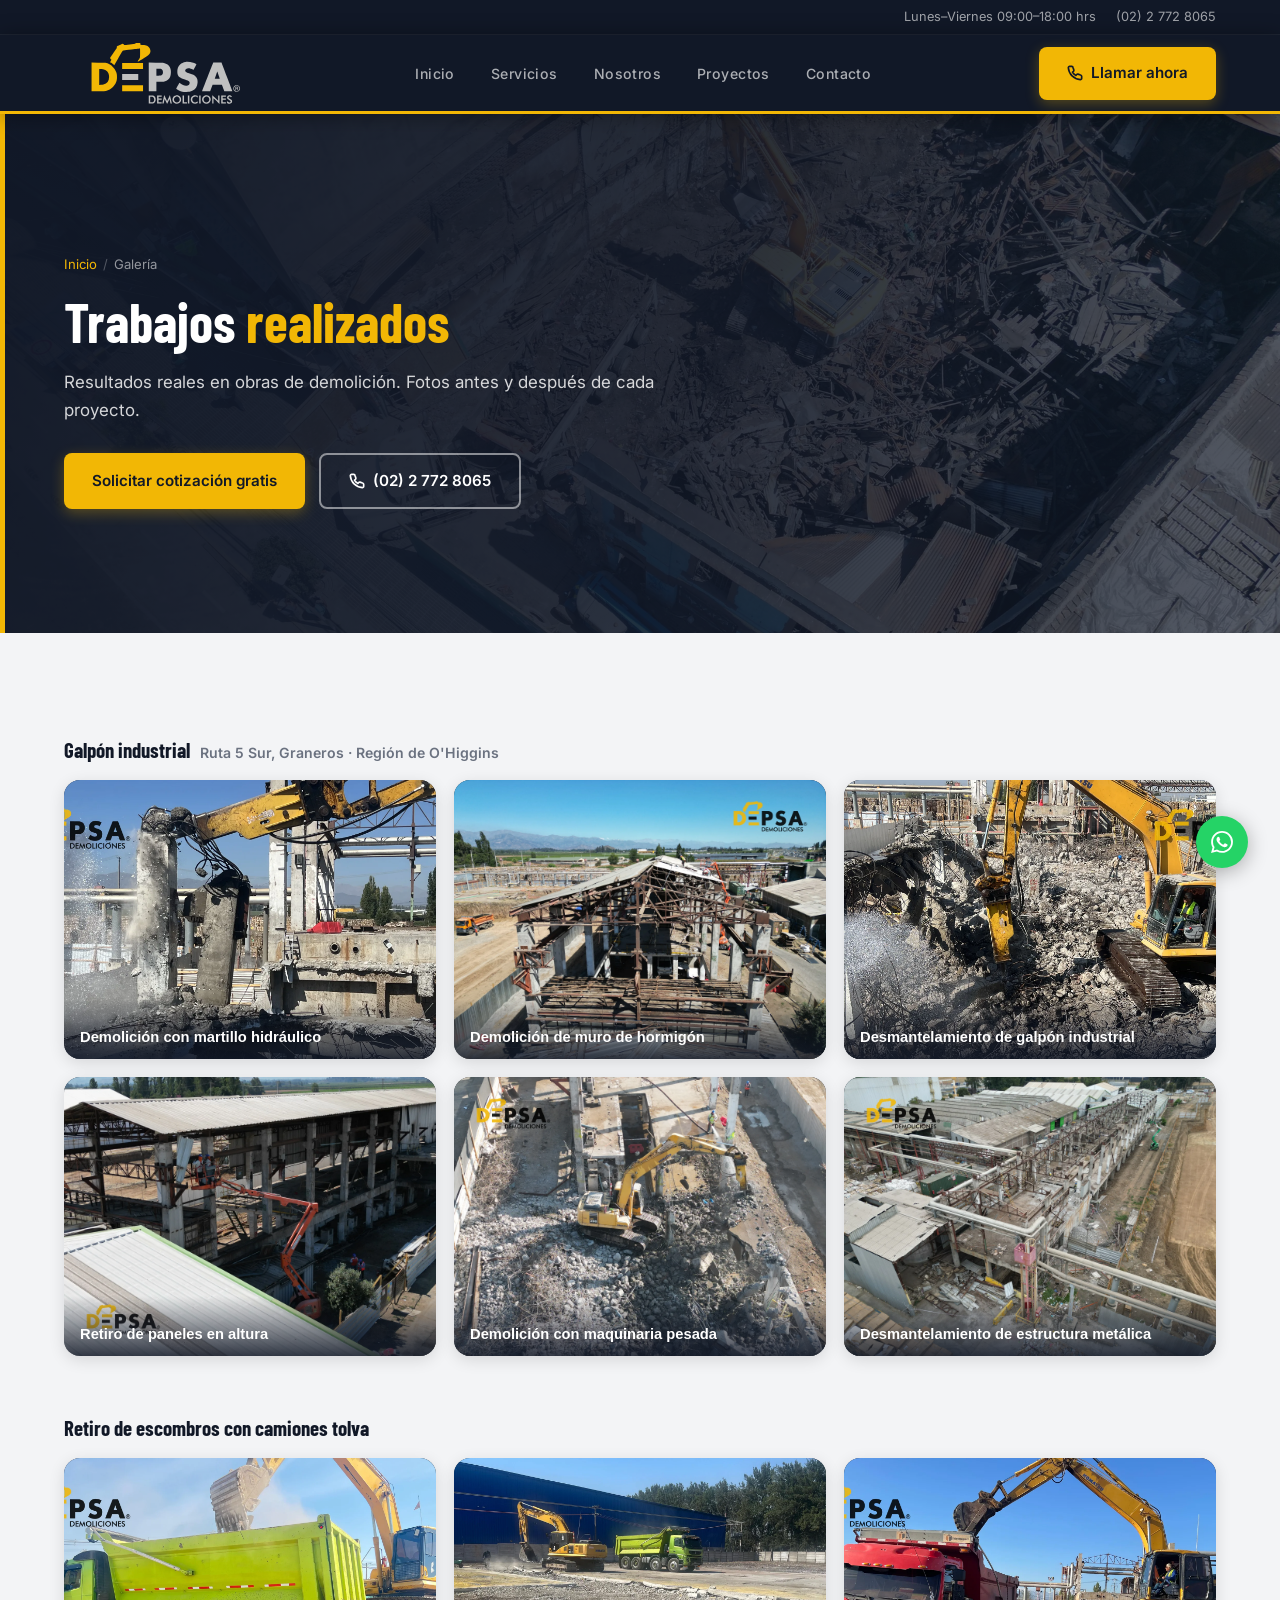
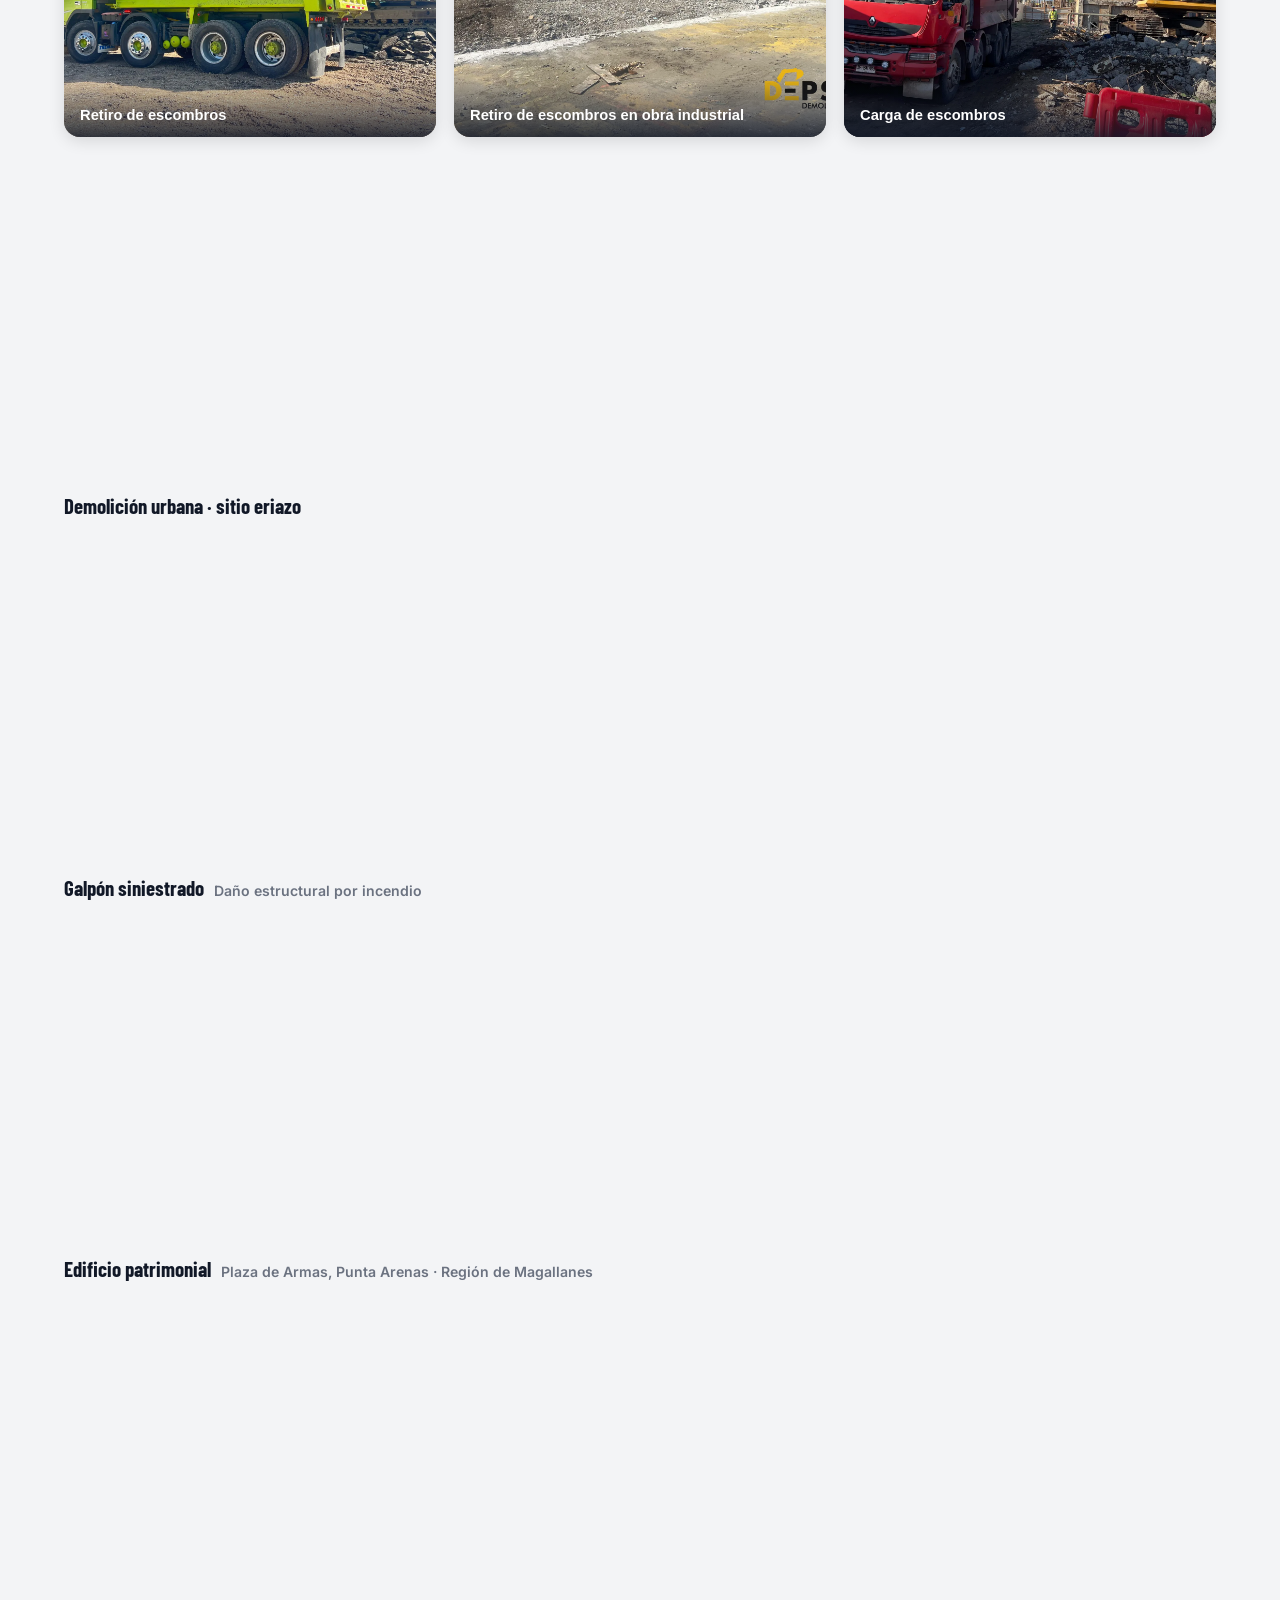
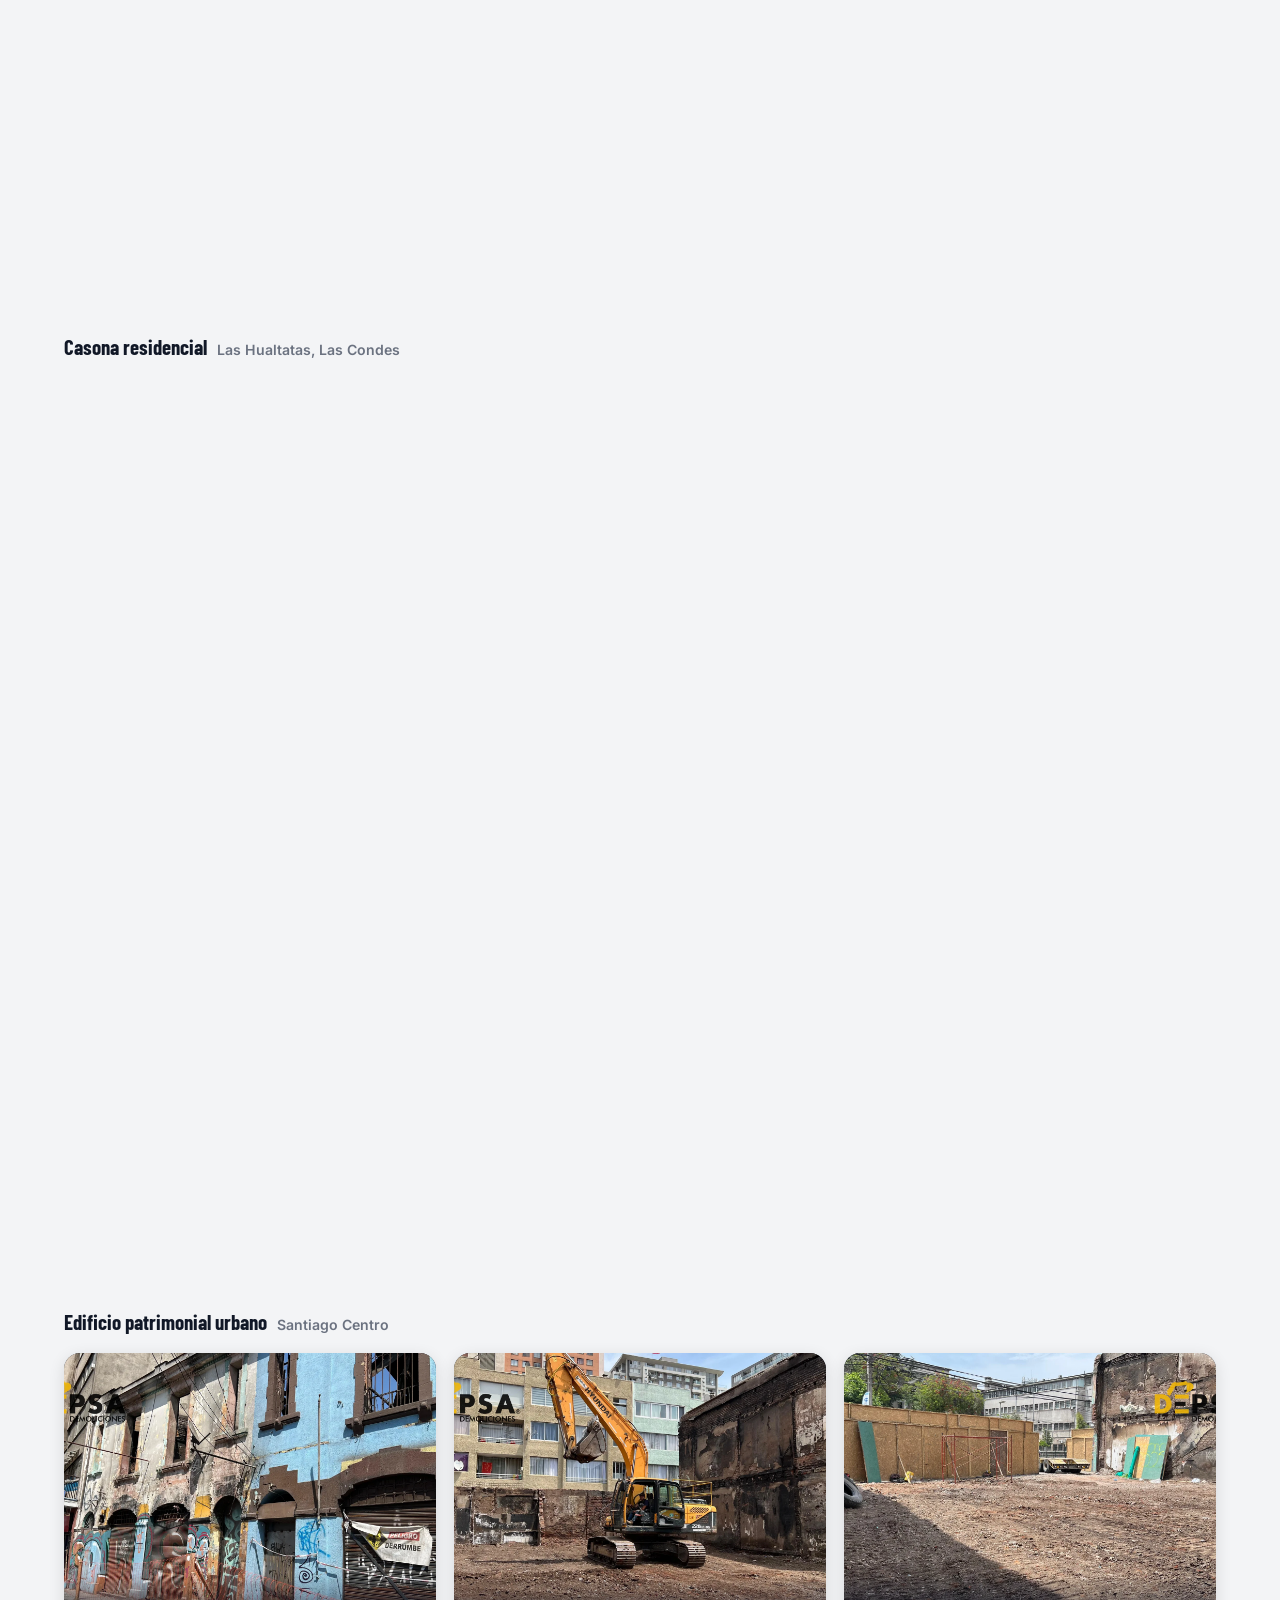
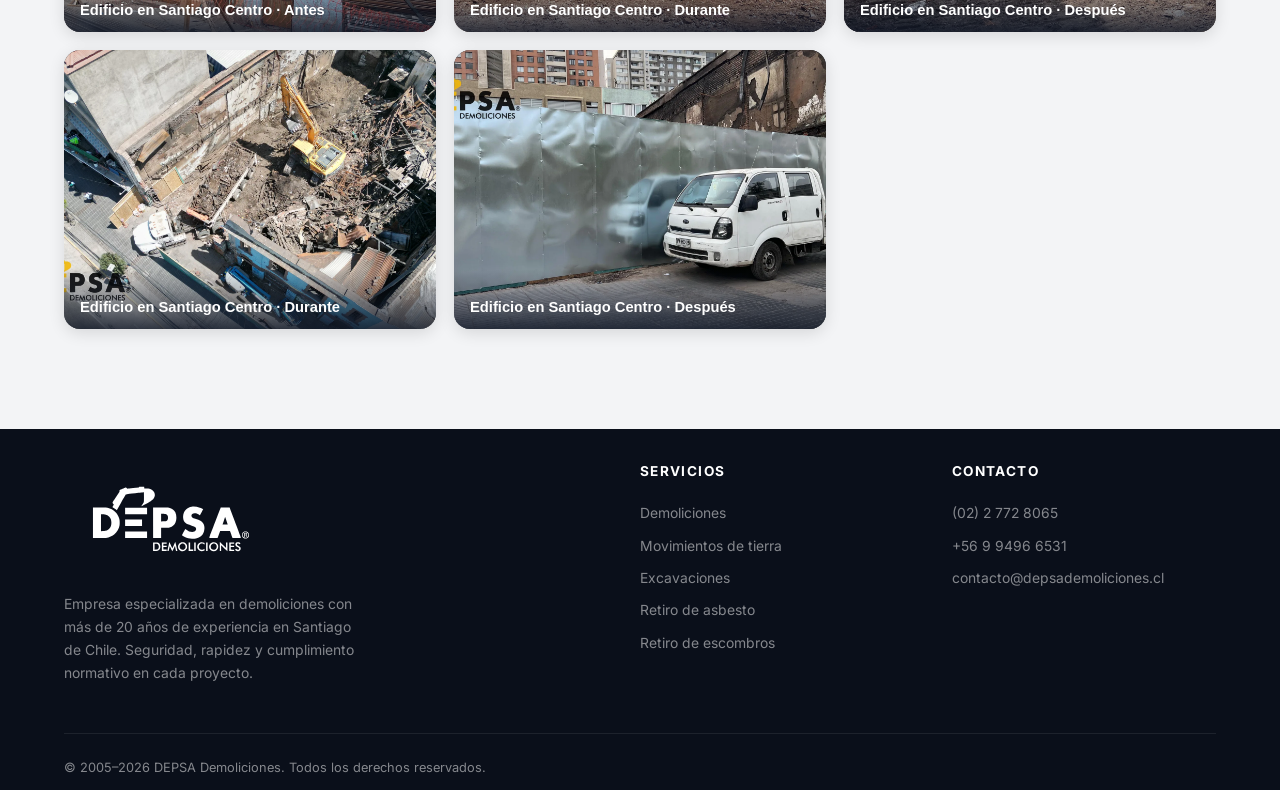
==== commit d5c78d9c: "Agrega fotos reales a galería y banners (qué demolemos, hero galería) - Amplía galería con 29 fotos " ====
--- a/galeria.html
+++ b/galeria.html
@@ -105,6 +105,7 @@
 
   <!-- PAGE HERO -->
   <section class="page-hero">
+    <div class="page-hero-bg" style="background-image:url('img/galeria-hero.webp')" role="img" aria-label="Vista aérea de demolición de edificio en zona urbana"></div>
     <div class="container">
       <nav class="breadcrumb" aria-label="Ruta de navegación">
         <a href="index.html">Inicio</a><span>/</span>Galería
@@ -131,34 +132,163 @@
       -->
       <div class="gallery-mosaic">
 
-        <button type="button" class="gallery-item fade-up" data-src="img/trabajos/trabajo-1.webp" data-caption="Demolición de edificio · Santiago" data-desc="Demolición total de un edificio de 5 pisos en el centro de Santiago. Trabajo con maquinaria pesada, corte controlado y retiro completo de escombros en 3 semanas." aria-label="Ampliar foto: Demolición de edificio">
-          <img src="img/trabajos/trabajo-1.webp" alt="Demolición de edificio en Santiago" loading="lazy" onerror="this.style.display='none'" />
-          <span class="gallery-item-cap">Demolición de edificio</span>
-        </button>
-
-        <button type="button" class="gallery-item fade-up delay-1" data-src="img/trabajos/trabajo-2.webp" data-caption="Demolición de casa · Región Metropolitana" data-desc="Demolición de vivienda para dar paso a un nuevo proyecto. Entregamos el terreno limpio, nivelado y libre de escombros, listo para construir." aria-label="Ampliar foto: Demolición de casa">
-          <img src="img/trabajos/trabajo-2.webp" alt="Demolición de casa en la Región Metropolitana" loading="lazy" onerror="this.style.display='none'" />
-          <span class="gallery-item-cap">Demolición de casa</span>
-        </button>
-
-        <button type="button" class="gallery-item fade-up delay-2" data-src="img/trabajos/trabajo-3.webp" data-caption="Galpón industrial · Desmantelamiento metálico" data-desc="Desmantelamiento de un galpón industrial con estructura metálica. Recuperación y reciclaje del acero, y retiro seguro de todos los materiales." aria-label="Ampliar foto: Galpón industrial">
-          <img src="img/trabajos/trabajo-3.webp" alt="Desmantelamiento de galpón industrial" loading="lazy" onerror="this.style.display='none'" />
-          <span class="gallery-item-cap">Galpón industrial</span>
-        </button>
-
-        <button type="button" class="gallery-item fade-up" data-src="img/trabajos/trabajo-4.webp" data-caption="Calles y pavimentos · Obra civil" data-desc="Demolición de pavimento y preparación de terreno para obra civil. Coordinación con la constructora para no retrasar las siguientes etapas." aria-label="Ampliar foto: Calles y pavimentos">
-          <img src="img/trabajos/trabajo-4.webp" alt="Demolición de calles y pavimentos" loading="lazy" onerror="this.style.display='none'" />
-          <span class="gallery-item-cap">Calles y pavimentos</span>
-        </button>
-
-        <button type="button" class="gallery-item fade-up delay-1" data-src="img/trabajos/trabajo-5.webp" data-caption="Movimiento de tierra · Preparación de terreno" data-desc="Excavación y movimiento de tierra para fundaciones. Dejamos la superficie a niveles naturales, coordinados con topografía y estructura." aria-label="Ampliar foto: Movimiento de tierra">
-          <img src="img/trabajos/trabajo-5.webp" alt="Movimiento de tierra y preparación de terreno" loading="lazy" onerror="this.style.display='none'" />
-          <span class="gallery-item-cap">Movimiento de tierra</span>
-        </button>
-
-        <button type="button" class="gallery-item fade-up delay-2" data-src="img/trabajos/trabajo-6.webp" data-caption="Retiro de escombros · Terreno entregado limpio" data-desc="Limpieza y transporte de escombros tras una demolición. El terreno queda despejado y listo para la siguiente etapa de la obra." aria-label="Ampliar foto: Retiro de escombros">
-          <img src="img/trabajos/trabajo-6.webp" alt="Retiro de escombros y limpieza de terreno" loading="lazy" onerror="this.style.display='none'" />
+        <div class="gallery-group-title"><h3>Galpón industrial</h3><span>Ruta 5 Sur, Graneros · Región de O'Higgins</span></div>
+
+        <button type="button" class="gallery-item fade-up" data-src="img/trabajos/trabajo-1.webp" data-caption="Demolición con martillo hidráulico · Galpón industrial" data-desc="Demolición de estructura de hormigón con martillo hidráulico montado en excavadora. Corte controlado columna por columna para un desmontaje seguro y preciso." aria-label="Ampliar foto: Demolición con martillo hidráulico">
+          <img src="img/trabajos/trabajo-1.webp" alt="Demolición de columna de hormigón con martillo hidráulico" loading="lazy" onerror="this.style.display='none'" />
+          <span class="gallery-item-cap">Demolición con martillo hidráulico</span>
+        </button>
+
+        <button type="button" class="gallery-item fade-up delay-1" data-src="img/trabajos/trabajo-2.webp" data-caption="Demolición de muro de hormigón · Supresión de polvo" data-desc="Fractura de muro de hormigón armado con pulverizadora hidráulica, con riego constante para control de polvo. Trabajo en altura sobre estructura existente." aria-label="Ampliar foto: Demolición de muro de hormigón">
+          <img src="img/trabajos/trabajo-2.webp" alt="Demolición de muro de hormigón con supresión de polvo" loading="lazy" onerror="this.style.display='none'" />
+          <span class="gallery-item-cap">Demolición de muro de hormigón</span>
+        </button>
+
+        <button type="button" class="gallery-item fade-up delay-2" data-src="img/trabajos/trabajo-3.webp" data-caption="Desmantelamiento de galpón industrial · Vista aérea" data-desc="Desmantelamiento de galpón con estructura metálica y hormigón armado. Vista aérea del avance de obra, con maquinaria y camiones en faena." aria-label="Ampliar foto: Desmantelamiento de galpón industrial">
+          <img src="img/trabajos/trabajo-3.webp" alt="Vista aérea de desmantelamiento de galpón industrial" loading="lazy" onerror="this.style.display='none'" />
+          <span class="gallery-item-cap">Desmantelamiento de galpón industrial</span>
+        </button>
+
+        <button type="button" class="gallery-item fade-up" data-src="img/trabajos/trabajo-4.webp" data-caption="Retiro de paneles en altura · Trabajo seguro" data-desc="Retiro de revestimientos y paneles metálicos en altura usando plataforma elevadora. Personal con arnés y equipo de protección personal completo." aria-label="Ampliar foto: Retiro de paneles en altura">
+          <img src="img/trabajos/trabajo-4.webp" alt="Retiro de paneles metálicos en altura con plataforma elevadora" loading="lazy" onerror="this.style.display='none'" />
+          <span class="gallery-item-cap">Retiro de paneles en altura</span>
+        </button>
+
+        <button type="button" class="gallery-item fade-up delay-1" data-src="img/trabajos/trabajo-5.webp" data-caption="Demolición con maquinaria pesada · Faena activa" data-desc="Excavadora con martillo hidráulico demoliendo estructura de hormigón, con supervisión permanente de personal en terreno y perímetro señalizado." aria-label="Ampliar foto: Demolición con maquinaria pesada">
+          <img src="img/trabajos/trabajo-5.webp" alt="Excavadora con martillo hidráulico demoliendo estructura" loading="lazy" onerror="this.style.display='none'" />
+          <span class="gallery-item-cap">Demolición con maquinaria pesada</span>
+        </button>
+
+        <button type="button" class="gallery-item fade-up delay-2" data-src="img/trabajos/trabajo-6.webp" data-caption="Desmantelamiento de estructura metálica · Vista aérea" data-desc="Desmontaje de nave industrial con estructura de acero, sistemas de tuberías y bodegaje. Vista aérea que muestra la escala del proyecto." aria-label="Ampliar foto: Desmantelamiento de estructura metálica">
+          <img src="img/trabajos/trabajo-6.webp" alt="Vista aérea de desmantelamiento de estructura metálica industrial" loading="lazy" onerror="this.style.display='none'" />
+          <span class="gallery-item-cap">Desmantelamiento de estructura metálica</span>
+        </button>
+
+        <div class="gallery-group-title"><h3>Retiro de escombros con camiones tolva</h3></div>
+
+        <button type="button" class="gallery-item fade-up" data-src="img/trabajos/trabajo-7.webp" data-caption="Retiro de escombros · Carga con camión tolva" data-desc="Carga de escombros de demolición directamente a camión tolva mediante excavadora. Retiro continuo del material para mantener despejada la faena." aria-label="Ampliar foto: Retiro de escombros con camión tolva">
+          <img src="img/trabajos/trabajo-7.webp" alt="Excavadora cargando escombros en camión tolva" loading="lazy" onerror="this.style.display='none'" />
           <span class="gallery-item-cap">Retiro de escombros</span>
+        </button>
+
+        <button type="button" class="gallery-item fade-up delay-1" data-src="img/trabajos/trabajo-8.webp" data-caption="Retiro de escombros · Obra industrial" data-desc="Excavadora y camión tolva trabajando en conjunto para el retiro de escombros en recinto industrial. Faena ordenada y con acceso controlado." aria-label="Ampliar foto: Retiro de escombros en obra industrial">
+          <img src="img/trabajos/trabajo-8.webp" alt="Excavadora y camión tolva en retiro de escombros industrial" loading="lazy" onerror="this.style.display='none'" />
+          <span class="gallery-item-cap">Retiro de escombros en obra industrial</span>
+        </button>
+
+        <button type="button" class="gallery-item fade-up delay-2" data-src="img/trabajos/trabajo-9.webp" data-caption="Carga de escombros · Faena activa" data-desc="Excavadora cargando escombros de hormigón en camión tolva, con personal supervisando la operación desde el perímetro de seguridad." aria-label="Ampliar foto: Carga de escombros en faena activa">
+          <img src="img/trabajos/trabajo-9.webp" alt="Carga de escombros de hormigón en camión tolva" loading="lazy" onerror="this.style.display='none'" />
+          <span class="gallery-item-cap">Carga de escombros</span>
+        </button>
+
+        <button type="button" class="gallery-item fade-up" data-src="img/trabajos/trabajo-10.webp" data-caption="Terreno entregado limpio · Retiro completo" data-desc="Terreno despejado tras el retiro completo de escombros, nivelado y listo para la siguiente etapa de obra." aria-label="Ampliar foto: Terreno entregado limpio">
+          <img src="img/trabajos/trabajo-10.webp" alt="Terreno despejado y limpio tras demolición" loading="lazy" onerror="this.style.display='none'" />
+          <span class="gallery-item-cap">Terreno entregado limpio</span>
+        </button>
+
+        <div class="gallery-group-title"><h3>Demolición urbana · sitio eriazo</h3></div>
+
+        <button type="button" class="gallery-item fade-up delay-1" data-src="img/trabajos/trabajo-11.webp" data-caption="Demolición urbana · Sitio eriazo" data-desc="Demolición de edificio en sitio urbano. Terreno despejado, cierre perimetral instalado y entorno de calle controlado." aria-label="Ampliar foto: Demolición urbana en sitio eriazo">
+          <img src="img/trabajos/trabajo-11.webp" alt="Vista aérea de sitio eriazo tras demolición urbana" loading="lazy" onerror="this.style.display='none'" />
+          <span class="gallery-item-cap">Demolición urbana · Sitio eriazo</span>
+        </button>
+
+        <div class="gallery-group-title"><h3>Galpón siniestrado</h3><span>Daño estructural por incendio</span></div>
+
+        <button type="button" class="gallery-item fade-up delay-2" data-src="img/trabajos/trabajo-12.webp" data-caption="Demolición de galpón siniestrado · Daño por incendio" data-desc="Demolición y retiro seguro de galpón industrial con daño estructural por incendio. Evaluación de riesgos y desmontaje controlado de restos calcinados." aria-label="Ampliar foto: Demolición de galpón siniestrado por incendio">
+          <img src="img/trabajos/trabajo-12.webp" alt="Interior de galpón industrial con daño por incendio antes de demolición" loading="lazy" onerror="this.style.display='none'" />
+          <span class="gallery-item-cap">Demolición de galpón siniestrado</span>
+        </button>
+
+        <div class="gallery-group-title"><h3>Edificio patrimonial</h3><span>Plaza de Armas, Punta Arenas · Región de Magallanes</span></div>
+
+        <button type="button" class="gallery-item fade-up" data-src="img/trabajos/trabajo-13.webp" data-caption="Edificio patrimonial · Plaza de Armas, Punta Arenas" data-desc="Edificio de fachada patrimonial junto a la Plaza de Armas de Punta Arenas, con cierre perimetral instalado previo al inicio de la demolición." aria-label="Ampliar foto: Edificio patrimonial en Punta Arenas antes de demolición">
+          <img src="img/trabajos/trabajo-13.webp" alt="Fachada de edificio patrimonial en Punta Arenas antes de demolición" loading="lazy" onerror="this.style.display='none'" />
+          <span class="gallery-item-cap">Edificio patrimonial, Punta Arenas · Antes</span>
+        </button>
+
+        <button type="button" class="gallery-item fade-up delay-1" data-src="img/trabajos/trabajo-14.webp" data-caption="Edificio patrimonial · Trabajo en altura, Punta Arenas" data-desc="Desmontaje controlado de fachada patrimonial en Punta Arenas con plataforma elevadora, trabajando piso por piso para preservar las estructuras colindantes." aria-label="Ampliar foto: Demolición de edificio patrimonial en Punta Arenas">
+          <img src="img/trabajos/trabajo-14.webp" alt="Plataforma elevadora desmontando fachada de edificio patrimonial en Punta Arenas" loading="lazy" onerror="this.style.display='none'" />
+          <span class="gallery-item-cap">Edificio patrimonial, Punta Arenas · En proceso</span>
+        </button>
+
+        <button type="button" class="gallery-item fade-up delay-2" data-src="img/trabajos/trabajo-21.webp" data-caption="Edificio patrimonial · Retiro de escombros, Punta Arenas" data-desc="Excavadora retirando escombros de la demolición en Punta Arenas, con arbolado típico de la zona austral de fondo." aria-label="Ampliar foto: Retiro de escombros en edificio patrimonial de Punta Arenas">
+          <img src="img/trabajos/trabajo-21.webp" alt="Excavadora retirando escombros de demolición en Punta Arenas" loading="lazy" onerror="this.style.display='none'" />
+          <span class="gallery-item-cap">Edificio patrimonial, Punta Arenas · Durante</span>
+        </button>
+
+        <button type="button" class="gallery-item fade-up" data-src="img/trabajos/trabajo-22.webp" data-caption="Edificio patrimonial · Faena en terreno, Punta Arenas" data-desc="Trabajador en terreno supervisando el avance del retiro de escombros durante la demolición del edificio patrimonial en Punta Arenas." aria-label="Ampliar foto: Faena en terreno en edificio patrimonial de Punta Arenas">
+          <img src="img/trabajos/trabajo-22.webp" alt="Trabajador supervisando faena de demolición en Punta Arenas" loading="lazy" onerror="this.style.display='none'" />
+          <span class="gallery-item-cap">Edificio patrimonial, Punta Arenas · Durante</span>
+        </button>
+
+        <div class="gallery-group-title"><h3>Casona residencial</h3><span>Las Hualtatas, Las Condes</span></div>
+
+        <button type="button" class="gallery-item fade-up delay-2" data-src="img/trabajos/trabajo-15.webp" data-caption="Casona residencial · Las Hualtatas, Las Condes · Antes" data-desc="Vivienda de gran tamaño con techumbre de pizarra y ladrillo a la vista, en el sector de Las Hualtatas, Las Condes, previo al inicio de los trabajos de demolición." aria-label="Ampliar foto: Casona residencial en Las Condes antes de la demolición">
+          <img src="img/trabajos/trabajo-15.webp" alt="Casona residencial en Las Hualtatas, Las Condes, con techumbre de pizarra antes de demolición" loading="lazy" onerror="this.style.display='none'" />
+          <span class="gallery-item-cap">Casona en Las Condes · Antes</span>
+        </button>
+
+        <button type="button" class="gallery-item fade-up" data-src="img/trabajos/trabajo-16.webp" data-caption="Casona residencial · Las Hualtatas, Las Condes · Durante" data-desc="Excavadora retirando la techumbre y estructura de la vivienda en Las Hualtatas, Las Condes, trabajo controlado sector por sector." aria-label="Ampliar foto: Casona residencial en Las Condes en proceso de demolición">
+          <img src="img/trabajos/trabajo-16.webp" alt="Excavadora demoliendo techumbre de casona residencial en Las Condes" loading="lazy" onerror="this.style.display='none'" />
+          <span class="gallery-item-cap">Casona en Las Condes · Durante</span>
+        </button>
+
+        <button type="button" class="gallery-item fade-up delay-1" data-src="img/trabajos/trabajo-17.webp" data-caption="Casona residencial · Las Hualtatas, Las Condes · Terreno entregado" data-desc="Vista aérea del sitio ya despejado, nivelado y libre de escombros en Las Hualtatas, Las Condes, listo para la siguiente etapa del proyecto." aria-label="Ampliar foto: Terreno entregado tras demolición de casona en Las Condes">
+          <img src="img/trabajos/trabajo-17.webp" alt="Vista aérea de terreno despejado tras demolición de casona en Las Condes" loading="lazy" onerror="this.style.display='none'" />
+          <span class="gallery-item-cap">Casona en Las Condes · Después</span>
+        </button>
+
+        <button type="button" class="gallery-item fade-up" data-src="img/trabajos/trabajo-23.webp" data-caption="Casona residencial · Detalle de techumbre, Las Condes · Antes" data-desc="Detalle de la techumbre de pizarra y buhardillas de la casona en Las Hualtatas, Las Condes, previo al inicio de la demolición." aria-label="Ampliar foto: Detalle de techumbre de casona en Las Condes antes de demolición">
+          <img src="img/trabajos/trabajo-23.webp" alt="Detalle de techumbre de pizarra de casona en Las Condes antes de demolición" loading="lazy" onerror="this.style.display='none'" />
+          <span class="gallery-item-cap">Casona en Las Condes · Antes</span>
+        </button>
+
+        <button type="button" class="gallery-item fade-up delay-1" data-src="img/trabajos/trabajo-25.webp" data-caption="Casona residencial · Cierre perimetral, Las Condes · Antes" data-desc="Cierre perimetral instalado en la vereda previo al inicio de la demolición de la casona en Las Hualtatas, Las Condes." aria-label="Ampliar foto: Cierre perimetral de casona en Las Condes antes de demolición">
+          <img src="img/trabajos/trabajo-25.webp" alt="Cierre perimetral instalado antes de demolición de casona en Las Condes" loading="lazy" onerror="this.style.display='none'" />
+          <span class="gallery-item-cap">Casona en Las Condes · Antes</span>
+        </button>
+
+        <button type="button" class="gallery-item fade-up delay-2" data-src="img/trabajos/trabajo-24.webp" data-caption="Casona residencial · Avance de demolición, Las Condes · Durante" data-desc="Avance de la demolición de la casona en Las Hualtatas, Las Condes, con retiro de escombros en curso." aria-label="Ampliar foto: Avance de demolición de casona en Las Condes">
+          <img src="img/trabajos/trabajo-24.webp" alt="Avance de demolición de casona residencial en Las Condes" loading="lazy" onerror="this.style.display='none'" />
+          <span class="gallery-item-cap">Casona en Las Condes · Durante</span>
+        </button>
+
+        <button type="button" class="gallery-item fade-up" data-src="img/trabajos/trabajo-26.webp" data-caption="Casona residencial · Faena activa, Las Condes · Durante" data-desc="Excavadora Hyundai en plena faena de demolición de la casona en Las Hualtatas, Las Condes, con edificios colindantes protegidos." aria-label="Ampliar foto: Faena activa de demolición de casona en Las Condes">
+          <img src="img/trabajos/trabajo-26.webp" alt="Excavadora en faena de demolición de casona en Las Condes" loading="lazy" onerror="this.style.display='none'" />
+          <span class="gallery-item-cap">Casona en Las Condes · Durante</span>
+        </button>
+
+        <button type="button" class="gallery-item fade-up delay-1" data-src="img/trabajos/trabajo-27.webp" data-caption="Casona residencial · Retiro de escombros, Las Condes · Durante" data-desc="Retiro de escombros y control de polvo con riego durante la demolición de la casona en Las Hualtatas, Las Condes." aria-label="Ampliar foto: Retiro de escombros de casona en Las Condes">
+          <img src="img/trabajos/trabajo-27.webp" alt="Retiro de escombros con control de polvo en demolición de casona en Las Condes" loading="lazy" onerror="this.style.display='none'" />
+          <span class="gallery-item-cap">Casona en Las Condes · Durante</span>
+        </button>
+
+        <div class="gallery-group-title"><h3>Edificio patrimonial urbano</h3><span>Santiago Centro</span></div>
+
+        <button type="button" class="gallery-item fade-up delay-2" data-src="img/trabajos/trabajo-18.webp" data-caption="Edificio patrimonial urbano · Santiago Centro · Antes" data-desc="Inmueble antiguo con riesgo de derrumbe en Santiago Centro, previo al inicio de la intervención." aria-label="Ampliar foto: Edificio patrimonial en Santiago Centro antes de demolición">
+          <img src="img/trabajos/trabajo-18.webp" alt="Fachada de edificio antiguo en riesgo de derrumbe en Santiago Centro antes de demolición" loading="lazy" onerror="this.style.display='none'" />
+          <span class="gallery-item-cap">Edificio en Santiago Centro · Antes</span>
+        </button>
+
+        <button type="button" class="gallery-item fade-up" data-src="img/trabajos/trabajo-19.webp" data-caption="Edificio patrimonial urbano · Santiago Centro · Durante" data-desc="Excavadora retirando la estructura remanente del inmueble en Santiago Centro, con los edificios colindantes protegidos durante la faena." aria-label="Ampliar foto: Edificio en Santiago Centro en proceso de demolición">
+          <img src="img/trabajos/trabajo-19.webp" alt="Excavadora demoliendo edificio antiguo en Santiago Centro" loading="lazy" onerror="this.style.display='none'" />
+          <span class="gallery-item-cap">Edificio en Santiago Centro · Durante</span>
+        </button>
+
+        <button type="button" class="gallery-item fade-up delay-1" data-src="img/trabajos/trabajo-20.webp" data-caption="Edificio patrimonial urbano · Santiago Centro · Terreno entregado" data-desc="Sitio despejado y con cierre perimetral instalado en Santiago Centro, listo para la siguiente etapa de la obra." aria-label="Ampliar foto: Terreno entregado tras demolición de edificio en Santiago Centro">
+          <img src="img/trabajos/trabajo-20.webp" alt="Terreno despejado con cierre perimetral tras demolición en Santiago Centro" loading="lazy" onerror="this.style.display='none'" />
+          <span class="gallery-item-cap">Edificio en Santiago Centro · Después</span>
+        </button>
+
+        <button type="button" class="gallery-item fade-up" data-src="img/trabajos/trabajo-28.webp" data-caption="Edificio patrimonial urbano · Vista aérea, Santiago Centro · Durante" data-desc="Vista aérea de la demolición del inmueble en Santiago Centro, mostrando la excavadora en faena entre las edificaciones colindantes." aria-label="Ampliar foto: Vista aérea de demolición en Santiago Centro">
+          <img src="img/trabajos/trabajo-28.webp" alt="Vista aérea de excavadora demoliendo edificio en Santiago Centro" loading="lazy" onerror="this.style.display='none'" />
+          <span class="gallery-item-cap">Edificio en Santiago Centro · Durante</span>
+        </button>
+
+        <button type="button" class="gallery-item fade-up delay-1" data-src="img/trabajos/trabajo-29.webp" data-caption="Edificio patrimonial urbano · Cierre perimetral, Santiago Centro · Después" data-desc="Cierre perimetral instalado en el sitio tras la demolición del inmueble en Santiago Centro, con la fachada remanente al fondo." aria-label="Ampliar foto: Cierre perimetral tras demolición en Santiago Centro">
+          <img src="img/trabajos/trabajo-29.webp" alt="Cierre perimetral instalado tras demolición de edificio en Santiago Centro" loading="lazy" onerror="this.style.display='none'" />
+          <span class="gallery-item-cap">Edificio en Santiago Centro · Después</span>
         </button>
 
       </div>
--- a/css/styles.css
+++ b/css/styles.css
@@ -629,6 +629,35 @@
       grid-template-columns: repeat(3, 1fr);
       gap: 18px;
     }
+    .gallery-group-title {
+      grid-column: 1 / -1;
+      display: flex;
+      align-items: baseline;
+      gap: 10px;
+      flex-wrap: wrap;
+      margin: 8px 0 -4px;
+      padding-top: 28px;
+      border-top: 1px solid var(--gray-light, #e5e7eb);
+    }
+    .gallery-mosaic > .gallery-group-title:first-child {
+      margin-top: 0;
+      padding-top: 0;
+      border-top: none;
+    }
+    .gallery-group-title h3 {
+      font-family: var(--font-display);
+      font-size: 1.3rem;
+      color: var(--dark);
+      margin: 0;
+    }
+    .gallery-group-title span {
+      font-size: .88rem;
+      color: var(--gray);
+      font-weight: 600;
+    }
+    @media (max-width: 560px) {
+      .gallery-group-title { padding-top: 20px; }
+    }
     .gallery-item {
       position: relative;
       display: block;
@@ -705,7 +734,11 @@
     /* =====================================================
        PÁGINAS DE SERVICIO
     ===================================================== */
-    .page-hero { background: var(--dark); color: var(--white); padding: 140px 0 64px; position: relative; }
+    .page-hero { background-color: var(--dark); color: var(--white); padding: 140px 0 64px; position: relative; overflow: hidden; }
+    .page-hero::before { content: ''; position: absolute; left: 0; top: 0; bottom: 0; width: 5px; background: var(--orange); z-index: 2; }
+    .page-hero-bg { position: absolute; inset: 0; background-size: cover; background-position: center; opacity: .45; }
+    .page-hero-bg::after { content: ''; position: absolute; inset: 0; background: linear-gradient(105deg, rgba(17,24,39,.97) 0%, rgba(17,24,39,.75) 55%, rgba(17,24,39,.35) 100%); }
+    .page-hero .container { position: relative; z-index: 1; }
     .breadcrumb { font-size: .82rem; color: rgba(255,255,255,.55); margin-bottom: 18px; }
     .breadcrumb a { color: var(--orange); }
     .breadcrumb span { margin: 0 6px; opacity: .5; }
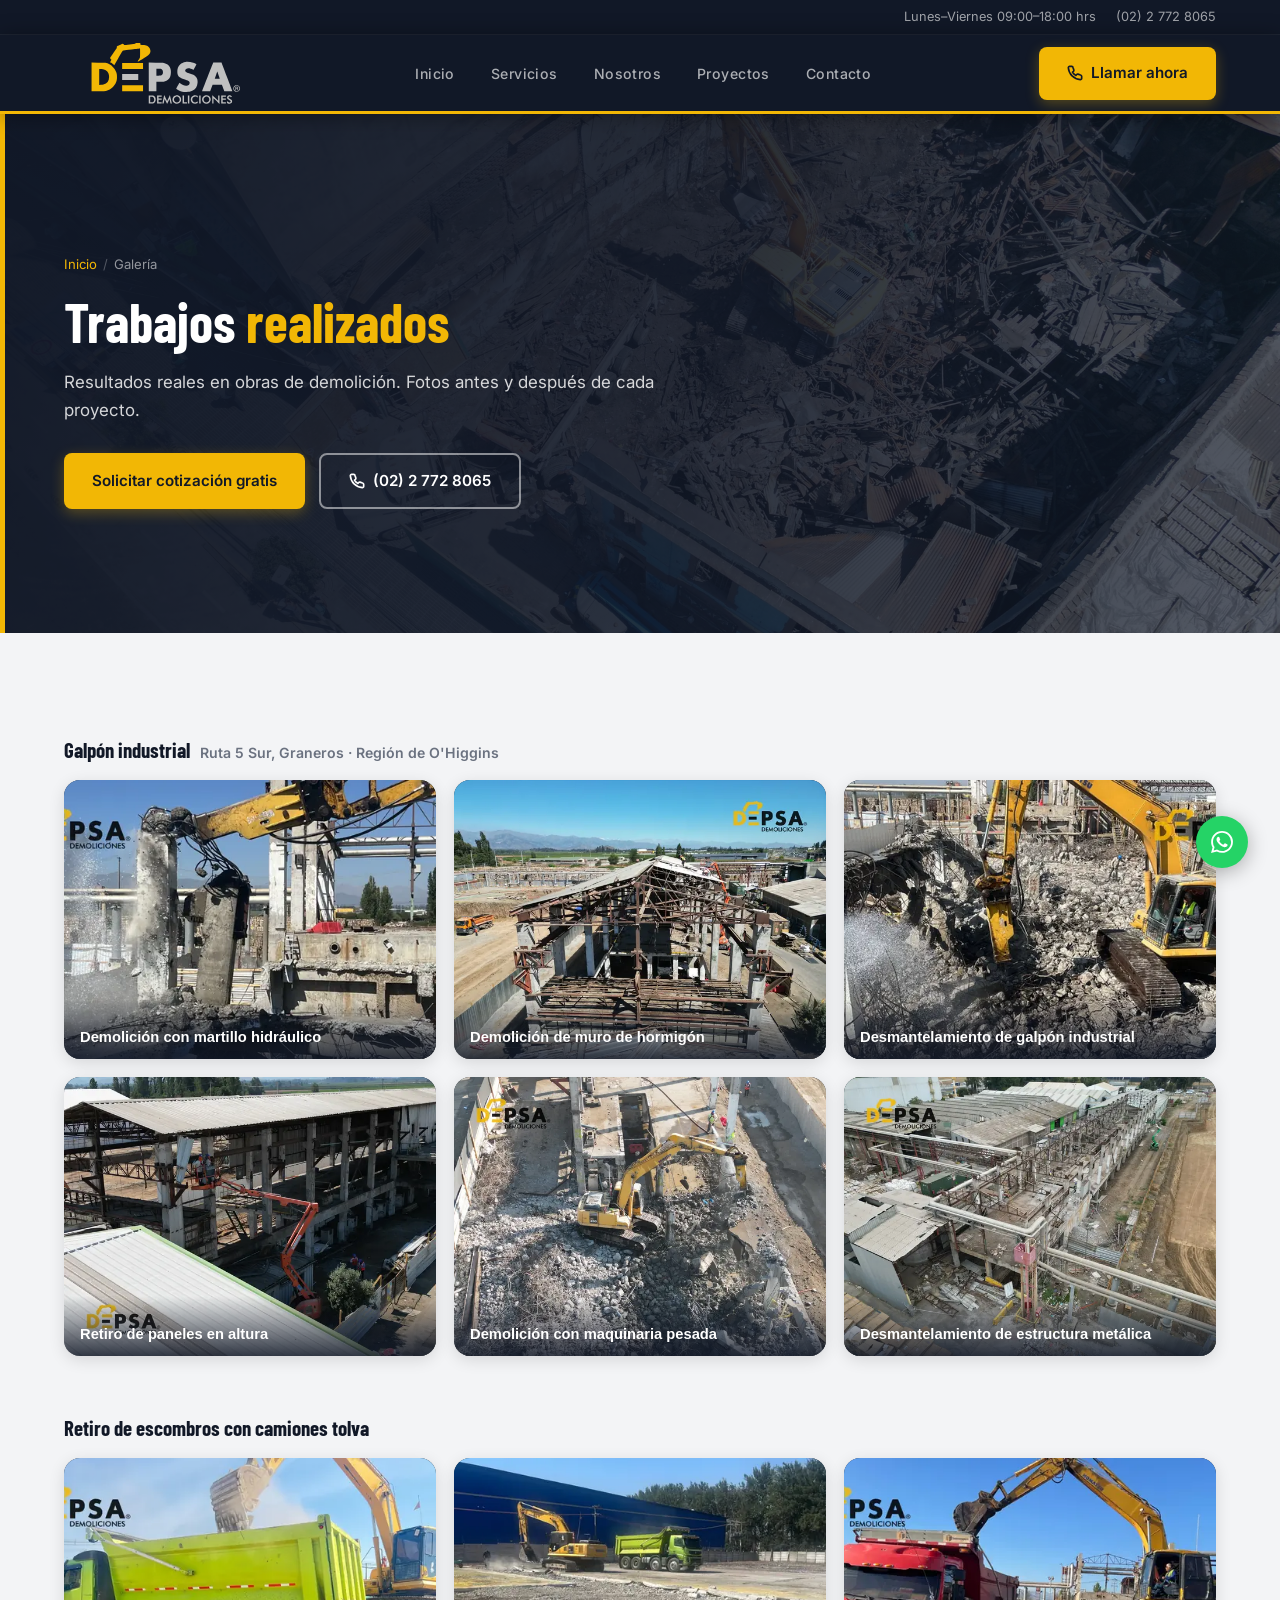
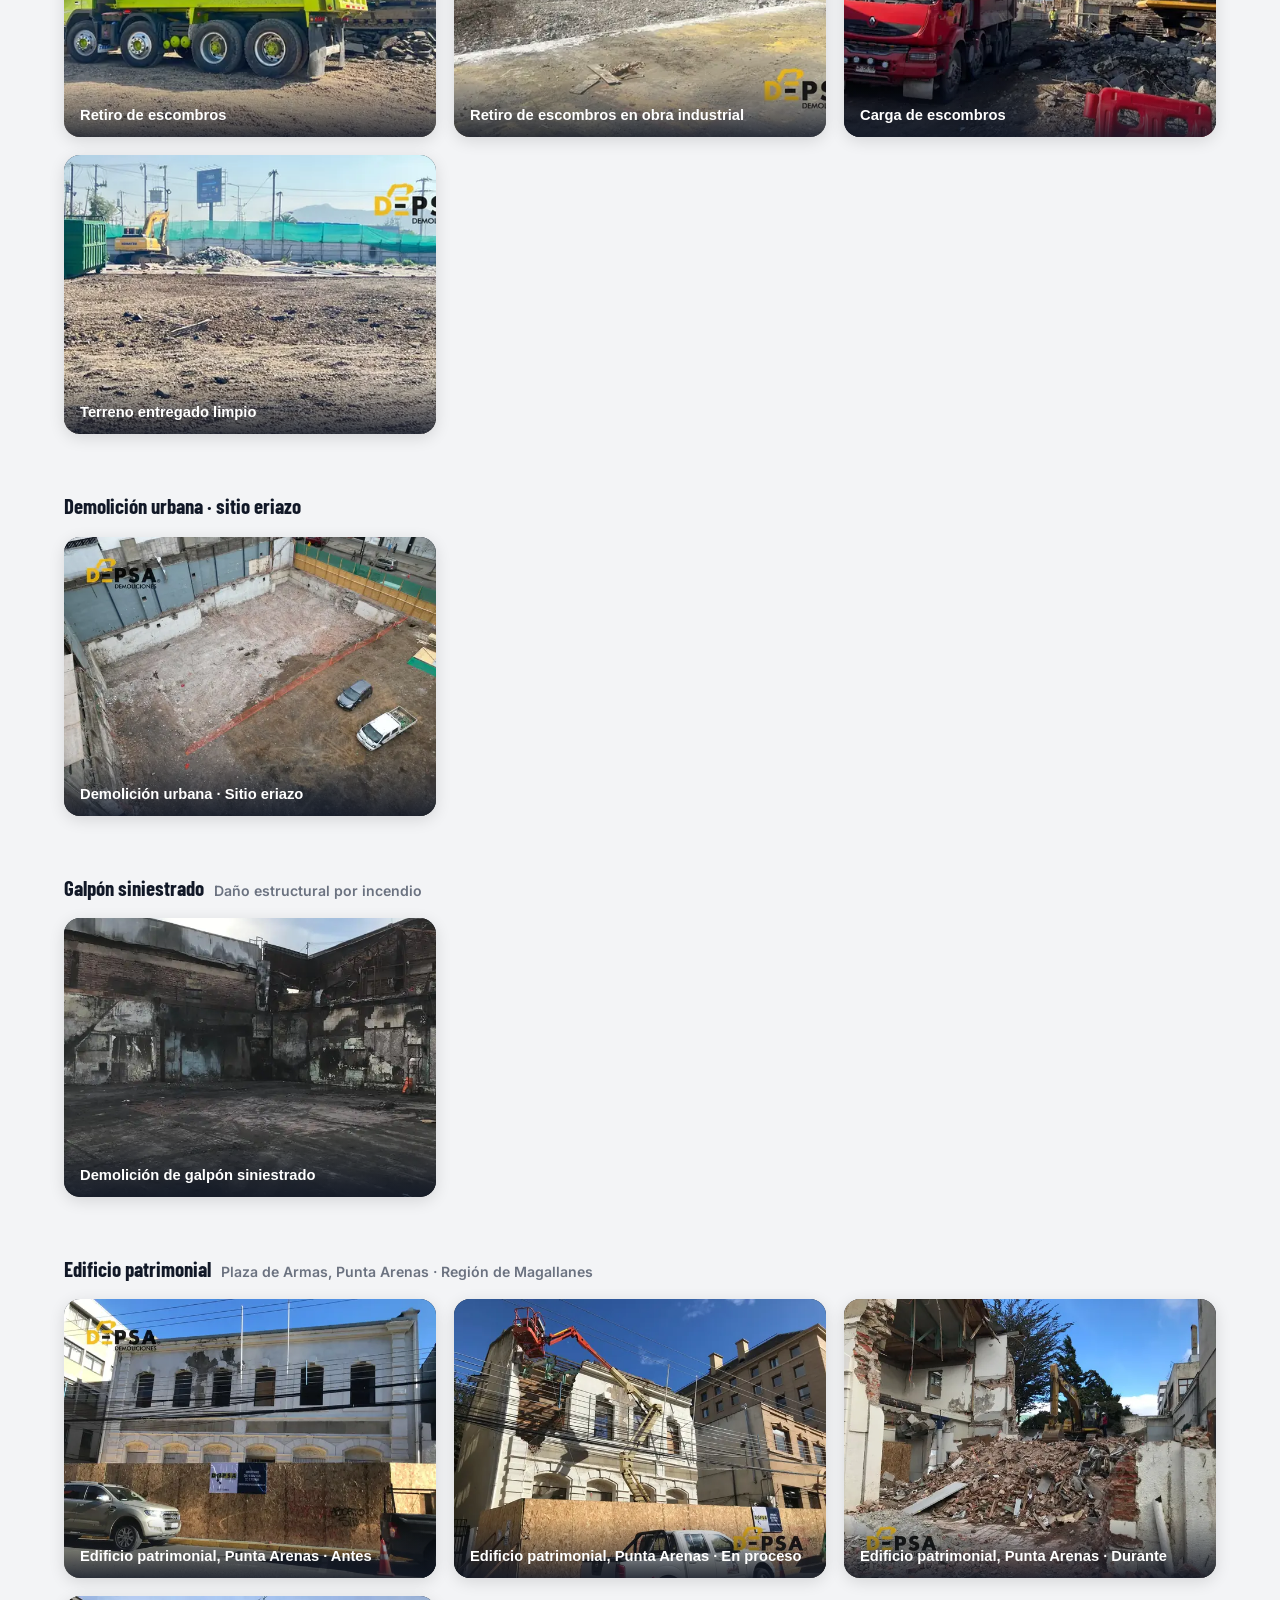
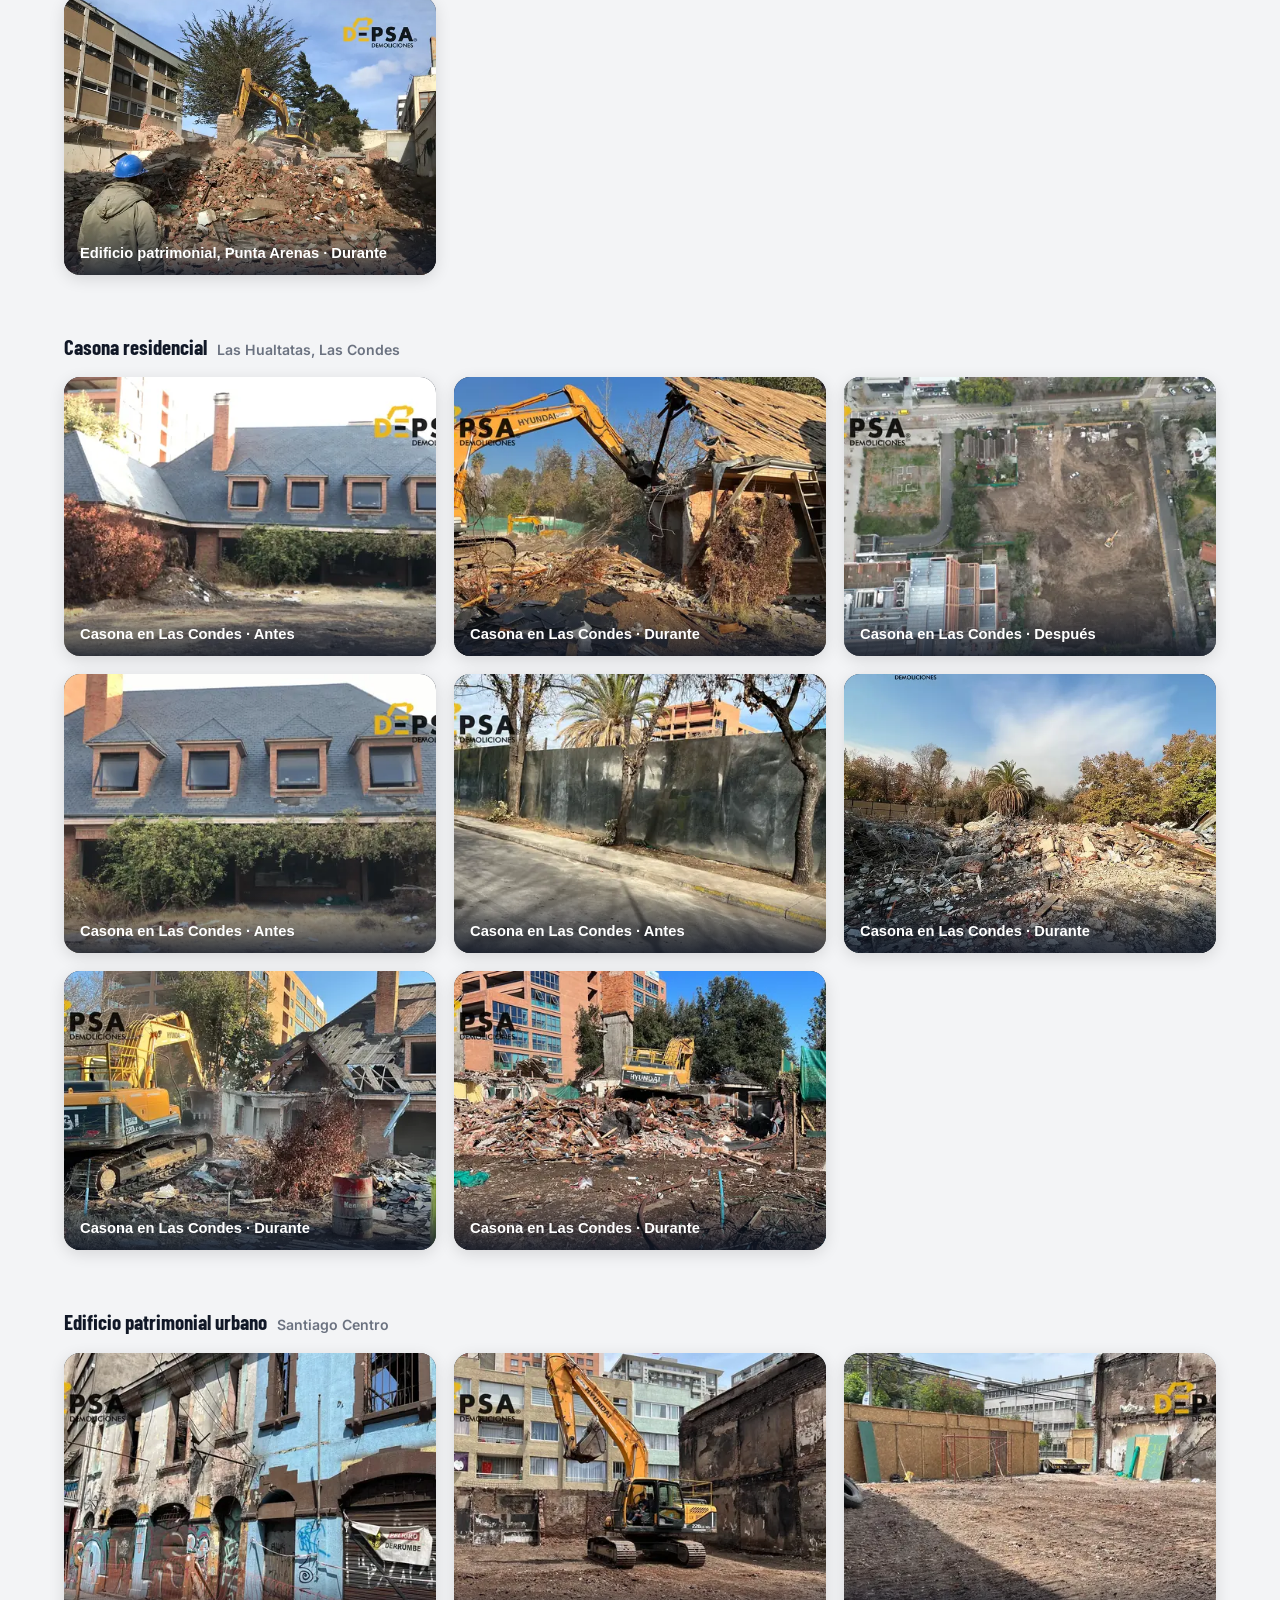
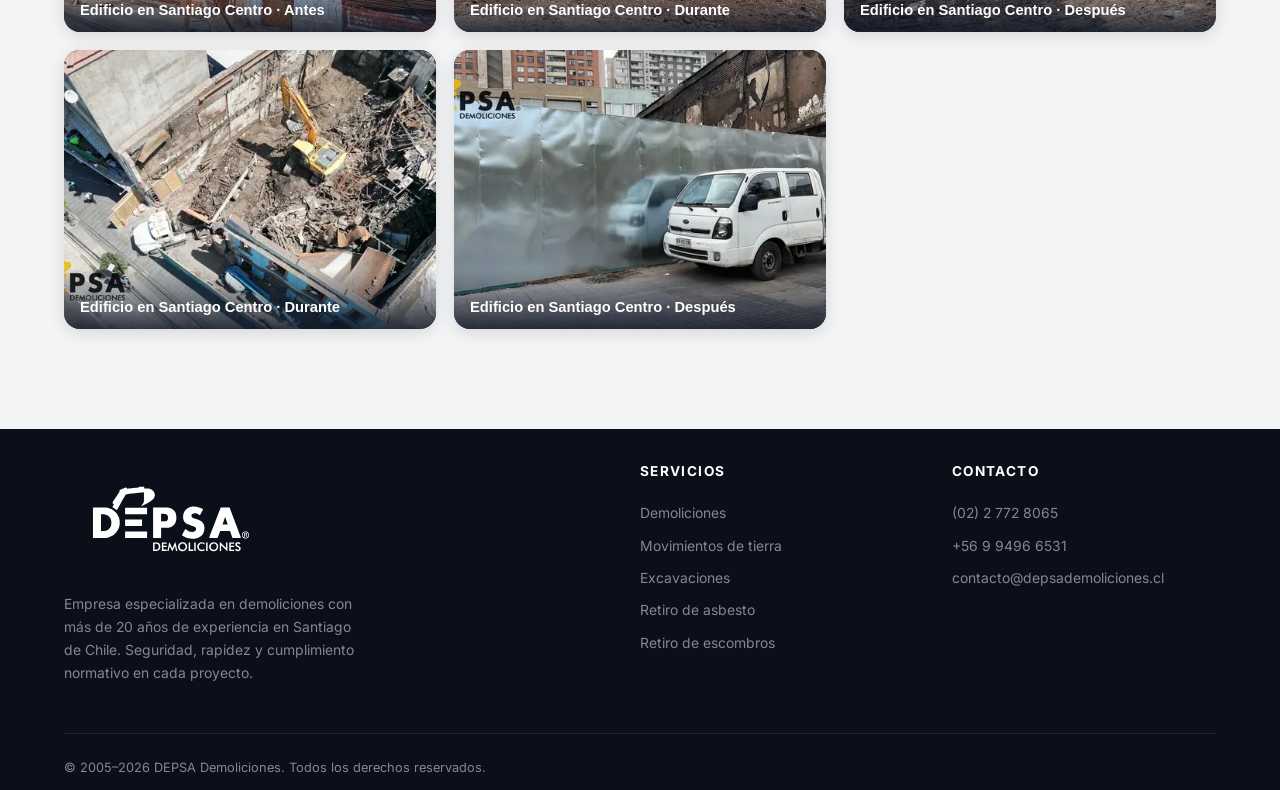
==== commit 984462e9: "fix2" ====
--- a/galeria.html
+++ b/galeria.html
@@ -56,6 +56,8 @@
 
   <link rel="preconnect" href="https://fonts.googleapis.com" />
   <link rel="preconnect" href="https://fonts.gstatic.com" crossorigin />
+  <link rel="preload" as="image" href="img/galeria-hero-mobile.webp" type="image/webp" fetchpriority="high" media="(max-width: 768px)" />
+  <link rel="preload" as="image" href="img/galeria-hero.webp" type="image/webp" fetchpriority="high" media="(min-width: 769px)" />
   <link href="https://fonts.googleapis.com/css2?family=Inter:wght@400;500;600;700;800;900&family=Barlow+Condensed:wght@600;700;800&display=swap" rel="stylesheet" />
   <link rel="icon" href="img/favicon.svg" type="image/svg+xml" />
   <link rel="icon" href="img/favicon.png" type="image/png" sizes="64x64" />
@@ -105,7 +107,7 @@
 
   <!-- PAGE HERO -->
   <section class="page-hero">
-    <div class="page-hero-bg" style="background-image:url('img/galeria-hero.webp')" role="img" aria-label="Vista aérea de demolición de edificio en zona urbana"></div>
+    <div class="page-hero-bg page-hero-bg--galeria" role="img" aria-label="Vista aérea de demolición de edificio en zona urbana"></div>
     <div class="container">
       <nav class="breadcrumb" aria-label="Ruta de navegación">
         <a href="index.html">Inicio</a><span>/</span>Galería
@@ -135,159 +137,159 @@
         <div class="gallery-group-title"><h3>Galpón industrial</h3><span>Ruta 5 Sur, Graneros · Región de O'Higgins</span></div>
 
         <button type="button" class="gallery-item fade-up" data-src="img/trabajos/trabajo-1.webp" data-caption="Demolición con martillo hidráulico · Galpón industrial" data-desc="Demolición de estructura de hormigón con martillo hidráulico montado en excavadora. Corte controlado columna por columna para un desmontaje seguro y preciso." aria-label="Ampliar foto: Demolición con martillo hidráulico">
-          <img src="img/trabajos/trabajo-1.webp" alt="Demolición de columna de hormigón con martillo hidráulico" loading="lazy" onerror="this.style.display='none'" />
+          <img src="img/trabajos/trabajo-1-thumb.webp" alt="Demolición de columna de hormigón con martillo hidráulico" loading="lazy" onerror="this.style.display='none'" />
           <span class="gallery-item-cap">Demolición con martillo hidráulico</span>
         </button>
 
         <button type="button" class="gallery-item fade-up delay-1" data-src="img/trabajos/trabajo-2.webp" data-caption="Demolición de muro de hormigón · Supresión de polvo" data-desc="Fractura de muro de hormigón armado con pulverizadora hidráulica, con riego constante para control de polvo. Trabajo en altura sobre estructura existente." aria-label="Ampliar foto: Demolición de muro de hormigón">
-          <img src="img/trabajos/trabajo-2.webp" alt="Demolición de muro de hormigón con supresión de polvo" loading="lazy" onerror="this.style.display='none'" />
+          <img src="img/trabajos/trabajo-2-thumb.webp" alt="Demolición de muro de hormigón con supresión de polvo" loading="lazy" onerror="this.style.display='none'" />
           <span class="gallery-item-cap">Demolición de muro de hormigón</span>
         </button>
 
         <button type="button" class="gallery-item fade-up delay-2" data-src="img/trabajos/trabajo-3.webp" data-caption="Desmantelamiento de galpón industrial · Vista aérea" data-desc="Desmantelamiento de galpón con estructura metálica y hormigón armado. Vista aérea del avance de obra, con maquinaria y camiones en faena." aria-label="Ampliar foto: Desmantelamiento de galpón industrial">
-          <img src="img/trabajos/trabajo-3.webp" alt="Vista aérea de desmantelamiento de galpón industrial" loading="lazy" onerror="this.style.display='none'" />
+          <img src="img/trabajos/trabajo-3-thumb.webp" alt="Vista aérea de desmantelamiento de galpón industrial" loading="lazy" onerror="this.style.display='none'" />
           <span class="gallery-item-cap">Desmantelamiento de galpón industrial</span>
         </button>
 
         <button type="button" class="gallery-item fade-up" data-src="img/trabajos/trabajo-4.webp" data-caption="Retiro de paneles en altura · Trabajo seguro" data-desc="Retiro de revestimientos y paneles metálicos en altura usando plataforma elevadora. Personal con arnés y equipo de protección personal completo." aria-label="Ampliar foto: Retiro de paneles en altura">
-          <img src="img/trabajos/trabajo-4.webp" alt="Retiro de paneles metálicos en altura con plataforma elevadora" loading="lazy" onerror="this.style.display='none'" />
+          <img src="img/trabajos/trabajo-4-thumb.webp" alt="Retiro de paneles metálicos en altura con plataforma elevadora" loading="lazy" onerror="this.style.display='none'" />
           <span class="gallery-item-cap">Retiro de paneles en altura</span>
         </button>
 
         <button type="button" class="gallery-item fade-up delay-1" data-src="img/trabajos/trabajo-5.webp" data-caption="Demolición con maquinaria pesada · Faena activa" data-desc="Excavadora con martillo hidráulico demoliendo estructura de hormigón, con supervisión permanente de personal en terreno y perímetro señalizado." aria-label="Ampliar foto: Demolición con maquinaria pesada">
-          <img src="img/trabajos/trabajo-5.webp" alt="Excavadora con martillo hidráulico demoliendo estructura" loading="lazy" onerror="this.style.display='none'" />
+          <img src="img/trabajos/trabajo-5-thumb.webp" alt="Excavadora con martillo hidráulico demoliendo estructura" loading="lazy" onerror="this.style.display='none'" />
           <span class="gallery-item-cap">Demolición con maquinaria pesada</span>
         </button>
 
         <button type="button" class="gallery-item fade-up delay-2" data-src="img/trabajos/trabajo-6.webp" data-caption="Desmantelamiento de estructura metálica · Vista aérea" data-desc="Desmontaje de nave industrial con estructura de acero, sistemas de tuberías y bodegaje. Vista aérea que muestra la escala del proyecto." aria-label="Ampliar foto: Desmantelamiento de estructura metálica">
-          <img src="img/trabajos/trabajo-6.webp" alt="Vista aérea de desmantelamiento de estructura metálica industrial" loading="lazy" onerror="this.style.display='none'" />
+          <img src="img/trabajos/trabajo-6-thumb.webp" alt="Vista aérea de desmantelamiento de estructura metálica industrial" loading="lazy" onerror="this.style.display='none'" />
           <span class="gallery-item-cap">Desmantelamiento de estructura metálica</span>
         </button>
 
         <div class="gallery-group-title"><h3>Retiro de escombros con camiones tolva</h3></div>
 
         <button type="button" class="gallery-item fade-up" data-src="img/trabajos/trabajo-7.webp" data-caption="Retiro de escombros · Carga con camión tolva" data-desc="Carga de escombros de demolición directamente a camión tolva mediante excavadora. Retiro continuo del material para mantener despejada la faena." aria-label="Ampliar foto: Retiro de escombros con camión tolva">
-          <img src="img/trabajos/trabajo-7.webp" alt="Excavadora cargando escombros en camión tolva" loading="lazy" onerror="this.style.display='none'" />
+          <img src="img/trabajos/trabajo-7-thumb.webp" alt="Excavadora cargando escombros en camión tolva" loading="lazy" onerror="this.style.display='none'" />
           <span class="gallery-item-cap">Retiro de escombros</span>
         </button>
 
         <button type="button" class="gallery-item fade-up delay-1" data-src="img/trabajos/trabajo-8.webp" data-caption="Retiro de escombros · Obra industrial" data-desc="Excavadora y camión tolva trabajando en conjunto para el retiro de escombros en recinto industrial. Faena ordenada y con acceso controlado." aria-label="Ampliar foto: Retiro de escombros en obra industrial">
-          <img src="img/trabajos/trabajo-8.webp" alt="Excavadora y camión tolva en retiro de escombros industrial" loading="lazy" onerror="this.style.display='none'" />
+          <img src="img/trabajos/trabajo-8-thumb.webp" alt="Excavadora y camión tolva en retiro de escombros industrial" loading="lazy" onerror="this.style.display='none'" />
           <span class="gallery-item-cap">Retiro de escombros en obra industrial</span>
         </button>
 
         <button type="button" class="gallery-item fade-up delay-2" data-src="img/trabajos/trabajo-9.webp" data-caption="Carga de escombros · Faena activa" data-desc="Excavadora cargando escombros de hormigón en camión tolva, con personal supervisando la operación desde el perímetro de seguridad." aria-label="Ampliar foto: Carga de escombros en faena activa">
-          <img src="img/trabajos/trabajo-9.webp" alt="Carga de escombros de hormigón en camión tolva" loading="lazy" onerror="this.style.display='none'" />
+          <img src="img/trabajos/trabajo-9-thumb.webp" alt="Carga de escombros de hormigón en camión tolva" loading="lazy" onerror="this.style.display='none'" />
           <span class="gallery-item-cap">Carga de escombros</span>
         </button>
 
         <button type="button" class="gallery-item fade-up" data-src="img/trabajos/trabajo-10.webp" data-caption="Terreno entregado limpio · Retiro completo" data-desc="Terreno despejado tras el retiro completo de escombros, nivelado y listo para la siguiente etapa de obra." aria-label="Ampliar foto: Terreno entregado limpio">
-          <img src="img/trabajos/trabajo-10.webp" alt="Terreno despejado y limpio tras demolición" loading="lazy" onerror="this.style.display='none'" />
+          <img src="img/trabajos/trabajo-10-thumb.webp" alt="Terreno despejado y limpio tras demolición" loading="lazy" onerror="this.style.display='none'" />
           <span class="gallery-item-cap">Terreno entregado limpio</span>
         </button>
 
         <div class="gallery-group-title"><h3>Demolición urbana · sitio eriazo</h3></div>
 
         <button type="button" class="gallery-item fade-up delay-1" data-src="img/trabajos/trabajo-11.webp" data-caption="Demolición urbana · Sitio eriazo" data-desc="Demolición de edificio en sitio urbano. Terreno despejado, cierre perimetral instalado y entorno de calle controlado." aria-label="Ampliar foto: Demolición urbana en sitio eriazo">
-          <img src="img/trabajos/trabajo-11.webp" alt="Vista aérea de sitio eriazo tras demolición urbana" loading="lazy" onerror="this.style.display='none'" />
+          <img src="img/trabajos/trabajo-11-thumb.webp" alt="Vista aérea de sitio eriazo tras demolición urbana" loading="lazy" onerror="this.style.display='none'" />
           <span class="gallery-item-cap">Demolición urbana · Sitio eriazo</span>
         </button>
 
         <div class="gallery-group-title"><h3>Galpón siniestrado</h3><span>Daño estructural por incendio</span></div>
 
         <button type="button" class="gallery-item fade-up delay-2" data-src="img/trabajos/trabajo-12.webp" data-caption="Demolición de galpón siniestrado · Daño por incendio" data-desc="Demolición y retiro seguro de galpón industrial con daño estructural por incendio. Evaluación de riesgos y desmontaje controlado de restos calcinados." aria-label="Ampliar foto: Demolición de galpón siniestrado por incendio">
-          <img src="img/trabajos/trabajo-12.webp" alt="Interior de galpón industrial con daño por incendio antes de demolición" loading="lazy" onerror="this.style.display='none'" />
+          <img src="img/trabajos/trabajo-12-thumb.webp" alt="Interior de galpón industrial con daño por incendio antes de demolición" loading="lazy" onerror="this.style.display='none'" />
           <span class="gallery-item-cap">Demolición de galpón siniestrado</span>
         </button>
 
         <div class="gallery-group-title"><h3>Edificio patrimonial</h3><span>Plaza de Armas, Punta Arenas · Región de Magallanes</span></div>
 
         <button type="button" class="gallery-item fade-up" data-src="img/trabajos/trabajo-13.webp" data-caption="Edificio patrimonial · Plaza de Armas, Punta Arenas" data-desc="Edificio de fachada patrimonial junto a la Plaza de Armas de Punta Arenas, con cierre perimetral instalado previo al inicio de la demolición." aria-label="Ampliar foto: Edificio patrimonial en Punta Arenas antes de demolición">
-          <img src="img/trabajos/trabajo-13.webp" alt="Fachada de edificio patrimonial en Punta Arenas antes de demolición" loading="lazy" onerror="this.style.display='none'" />
+          <img src="img/trabajos/trabajo-13-thumb.webp" alt="Fachada de edificio patrimonial en Punta Arenas antes de demolición" loading="lazy" onerror="this.style.display='none'" />
           <span class="gallery-item-cap">Edificio patrimonial, Punta Arenas · Antes</span>
         </button>
 
         <button type="button" class="gallery-item fade-up delay-1" data-src="img/trabajos/trabajo-14.webp" data-caption="Edificio patrimonial · Trabajo en altura, Punta Arenas" data-desc="Desmontaje controlado de fachada patrimonial en Punta Arenas con plataforma elevadora, trabajando piso por piso para preservar las estructuras colindantes." aria-label="Ampliar foto: Demolición de edificio patrimonial en Punta Arenas">
-          <img src="img/trabajos/trabajo-14.webp" alt="Plataforma elevadora desmontando fachada de edificio patrimonial en Punta Arenas" loading="lazy" onerror="this.style.display='none'" />
+          <img src="img/trabajos/trabajo-14-thumb.webp" alt="Plataforma elevadora desmontando fachada de edificio patrimonial en Punta Arenas" loading="lazy" onerror="this.style.display='none'" />
           <span class="gallery-item-cap">Edificio patrimonial, Punta Arenas · En proceso</span>
         </button>
 
         <button type="button" class="gallery-item fade-up delay-2" data-src="img/trabajos/trabajo-21.webp" data-caption="Edificio patrimonial · Retiro de escombros, Punta Arenas" data-desc="Excavadora retirando escombros de la demolición en Punta Arenas, con arbolado típico de la zona austral de fondo." aria-label="Ampliar foto: Retiro de escombros en edificio patrimonial de Punta Arenas">
-          <img src="img/trabajos/trabajo-21.webp" alt="Excavadora retirando escombros de demolición en Punta Arenas" loading="lazy" onerror="this.style.display='none'" />
+          <img src="img/trabajos/trabajo-21-thumb.webp" alt="Excavadora retirando escombros de demolición en Punta Arenas" loading="lazy" onerror="this.style.display='none'" />
           <span class="gallery-item-cap">Edificio patrimonial, Punta Arenas · Durante</span>
         </button>
 
         <button type="button" class="gallery-item fade-up" data-src="img/trabajos/trabajo-22.webp" data-caption="Edificio patrimonial · Faena en terreno, Punta Arenas" data-desc="Trabajador en terreno supervisando el avance del retiro de escombros durante la demolición del edificio patrimonial en Punta Arenas." aria-label="Ampliar foto: Faena en terreno en edificio patrimonial de Punta Arenas">
-          <img src="img/trabajos/trabajo-22.webp" alt="Trabajador supervisando faena de demolición en Punta Arenas" loading="lazy" onerror="this.style.display='none'" />
+          <img src="img/trabajos/trabajo-22-thumb.webp" alt="Trabajador supervisando faena de demolición en Punta Arenas" loading="lazy" onerror="this.style.display='none'" />
           <span class="gallery-item-cap">Edificio patrimonial, Punta Arenas · Durante</span>
         </button>
 
         <div class="gallery-group-title"><h3>Casona residencial</h3><span>Las Hualtatas, Las Condes</span></div>
 
         <button type="button" class="gallery-item fade-up delay-2" data-src="img/trabajos/trabajo-15.webp" data-caption="Casona residencial · Las Hualtatas, Las Condes · Antes" data-desc="Vivienda de gran tamaño con techumbre de pizarra y ladrillo a la vista, en el sector de Las Hualtatas, Las Condes, previo al inicio de los trabajos de demolición." aria-label="Ampliar foto: Casona residencial en Las Condes antes de la demolición">
-          <img src="img/trabajos/trabajo-15.webp" alt="Casona residencial en Las Hualtatas, Las Condes, con techumbre de pizarra antes de demolición" loading="lazy" onerror="this.style.display='none'" />
+          <img src="img/trabajos/trabajo-15-thumb.webp" alt="Casona residencial en Las Hualtatas, Las Condes, con techumbre de pizarra antes de demolición" loading="lazy" onerror="this.style.display='none'" />
           <span class="gallery-item-cap">Casona en Las Condes · Antes</span>
         </button>
 
         <button type="button" class="gallery-item fade-up" data-src="img/trabajos/trabajo-16.webp" data-caption="Casona residencial · Las Hualtatas, Las Condes · Durante" data-desc="Excavadora retirando la techumbre y estructura de la vivienda en Las Hualtatas, Las Condes, trabajo controlado sector por sector." aria-label="Ampliar foto: Casona residencial en Las Condes en proceso de demolición">
-          <img src="img/trabajos/trabajo-16.webp" alt="Excavadora demoliendo techumbre de casona residencial en Las Condes" loading="lazy" onerror="this.style.display='none'" />
+          <img src="img/trabajos/trabajo-16-thumb.webp" alt="Excavadora demoliendo techumbre de casona residencial en Las Condes" loading="lazy" onerror="this.style.display='none'" />
           <span class="gallery-item-cap">Casona en Las Condes · Durante</span>
         </button>
 
         <button type="button" class="gallery-item fade-up delay-1" data-src="img/trabajos/trabajo-17.webp" data-caption="Casona residencial · Las Hualtatas, Las Condes · Terreno entregado" data-desc="Vista aérea del sitio ya despejado, nivelado y libre de escombros en Las Hualtatas, Las Condes, listo para la siguiente etapa del proyecto." aria-label="Ampliar foto: Terreno entregado tras demolición de casona en Las Condes">
-          <img src="img/trabajos/trabajo-17.webp" alt="Vista aérea de terreno despejado tras demolición de casona en Las Condes" loading="lazy" onerror="this.style.display='none'" />
+          <img src="img/trabajos/trabajo-17-thumb.webp" alt="Vista aérea de terreno despejado tras demolición de casona en Las Condes" loading="lazy" onerror="this.style.display='none'" />
           <span class="gallery-item-cap">Casona en Las Condes · Después</span>
         </button>
 
         <button type="button" class="gallery-item fade-up" data-src="img/trabajos/trabajo-23.webp" data-caption="Casona residencial · Detalle de techumbre, Las Condes · Antes" data-desc="Detalle de la techumbre de pizarra y buhardillas de la casona en Las Hualtatas, Las Condes, previo al inicio de la demolición." aria-label="Ampliar foto: Detalle de techumbre de casona en Las Condes antes de demolición">
-          <img src="img/trabajos/trabajo-23.webp" alt="Detalle de techumbre de pizarra de casona en Las Condes antes de demolición" loading="lazy" onerror="this.style.display='none'" />
+          <img src="img/trabajos/trabajo-23-thumb.webp" alt="Detalle de techumbre de pizarra de casona en Las Condes antes de demolición" loading="lazy" onerror="this.style.display='none'" />
           <span class="gallery-item-cap">Casona en Las Condes · Antes</span>
         </button>
 
         <button type="button" class="gallery-item fade-up delay-1" data-src="img/trabajos/trabajo-25.webp" data-caption="Casona residencial · Cierre perimetral, Las Condes · Antes" data-desc="Cierre perimetral instalado en la vereda previo al inicio de la demolición de la casona en Las Hualtatas, Las Condes." aria-label="Ampliar foto: Cierre perimetral de casona en Las Condes antes de demolición">
-          <img src="img/trabajos/trabajo-25.webp" alt="Cierre perimetral instalado antes de demolición de casona en Las Condes" loading="lazy" onerror="this.style.display='none'" />
+          <img src="img/trabajos/trabajo-25-thumb.webp" alt="Cierre perimetral instalado antes de demolición de casona en Las Condes" loading="lazy" onerror="this.style.display='none'" />
           <span class="gallery-item-cap">Casona en Las Condes · Antes</span>
         </button>
 
         <button type="button" class="gallery-item fade-up delay-2" data-src="img/trabajos/trabajo-24.webp" data-caption="Casona residencial · Avance de demolición, Las Condes · Durante" data-desc="Avance de la demolición de la casona en Las Hualtatas, Las Condes, con retiro de escombros en curso." aria-label="Ampliar foto: Avance de demolición de casona en Las Condes">
-          <img src="img/trabajos/trabajo-24.webp" alt="Avance de demolición de casona residencial en Las Condes" loading="lazy" onerror="this.style.display='none'" />
+          <img src="img/trabajos/trabajo-24-thumb.webp" alt="Avance de demolición de casona residencial en Las Condes" loading="lazy" onerror="this.style.display='none'" />
           <span class="gallery-item-cap">Casona en Las Condes · Durante</span>
         </button>
 
         <button type="button" class="gallery-item fade-up" data-src="img/trabajos/trabajo-26.webp" data-caption="Casona residencial · Faena activa, Las Condes · Durante" data-desc="Excavadora Hyundai en plena faena de demolición de la casona en Las Hualtatas, Las Condes, con edificios colindantes protegidos." aria-label="Ampliar foto: Faena activa de demolición de casona en Las Condes">
-          <img src="img/trabajos/trabajo-26.webp" alt="Excavadora en faena de demolición de casona en Las Condes" loading="lazy" onerror="this.style.display='none'" />
+          <img src="img/trabajos/trabajo-26-thumb.webp" alt="Excavadora en faena de demolición de casona en Las Condes" loading="lazy" onerror="this.style.display='none'" />
           <span class="gallery-item-cap">Casona en Las Condes · Durante</span>
         </button>
 
         <button type="button" class="gallery-item fade-up delay-1" data-src="img/trabajos/trabajo-27.webp" data-caption="Casona residencial · Retiro de escombros, Las Condes · Durante" data-desc="Retiro de escombros y control de polvo con riego durante la demolición de la casona en Las Hualtatas, Las Condes." aria-label="Ampliar foto: Retiro de escombros de casona en Las Condes">
-          <img src="img/trabajos/trabajo-27.webp" alt="Retiro de escombros con control de polvo en demolición de casona en Las Condes" loading="lazy" onerror="this.style.display='none'" />
+          <img src="img/trabajos/trabajo-27-thumb.webp" alt="Retiro de escombros con control de polvo en demolición de casona en Las Condes" loading="lazy" onerror="this.style.display='none'" />
           <span class="gallery-item-cap">Casona en Las Condes · Durante</span>
         </button>
 
         <div class="gallery-group-title"><h3>Edificio patrimonial urbano</h3><span>Santiago Centro</span></div>
 
         <button type="button" class="gallery-item fade-up delay-2" data-src="img/trabajos/trabajo-18.webp" data-caption="Edificio patrimonial urbano · Santiago Centro · Antes" data-desc="Inmueble antiguo con riesgo de derrumbe en Santiago Centro, previo al inicio de la intervención." aria-label="Ampliar foto: Edificio patrimonial en Santiago Centro antes de demolición">
-          <img src="img/trabajos/trabajo-18.webp" alt="Fachada de edificio antiguo en riesgo de derrumbe en Santiago Centro antes de demolición" loading="lazy" onerror="this.style.display='none'" />
+          <img src="img/trabajos/trabajo-18-thumb.webp" alt="Fachada de edificio antiguo en riesgo de derrumbe en Santiago Centro antes de demolición" loading="lazy" onerror="this.style.display='none'" />
           <span class="gallery-item-cap">Edificio en Santiago Centro · Antes</span>
         </button>
 
         <button type="button" class="gallery-item fade-up" data-src="img/trabajos/trabajo-19.webp" data-caption="Edificio patrimonial urbano · Santiago Centro · Durante" data-desc="Excavadora retirando la estructura remanente del inmueble en Santiago Centro, con los edificios colindantes protegidos durante la faena." aria-label="Ampliar foto: Edificio en Santiago Centro en proceso de demolición">
-          <img src="img/trabajos/trabajo-19.webp" alt="Excavadora demoliendo edificio antiguo en Santiago Centro" loading="lazy" onerror="this.style.display='none'" />
+          <img src="img/trabajos/trabajo-19-thumb.webp" alt="Excavadora demoliendo edificio antiguo en Santiago Centro" loading="lazy" onerror="this.style.display='none'" />
           <span class="gallery-item-cap">Edificio en Santiago Centro · Durante</span>
         </button>
 
         <button type="button" class="gallery-item fade-up delay-1" data-src="img/trabajos/trabajo-20.webp" data-caption="Edificio patrimonial urbano · Santiago Centro · Terreno entregado" data-desc="Sitio despejado y con cierre perimetral instalado en Santiago Centro, listo para la siguiente etapa de la obra." aria-label="Ampliar foto: Terreno entregado tras demolición de edificio en Santiago Centro">
-          <img src="img/trabajos/trabajo-20.webp" alt="Terreno despejado con cierre perimetral tras demolición en Santiago Centro" loading="lazy" onerror="this.style.display='none'" />
+          <img src="img/trabajos/trabajo-20-thumb.webp" alt="Terreno despejado con cierre perimetral tras demolición en Santiago Centro" loading="lazy" onerror="this.style.display='none'" />
           <span class="gallery-item-cap">Edificio en Santiago Centro · Después</span>
         </button>
 
         <button type="button" class="gallery-item fade-up" data-src="img/trabajos/trabajo-28.webp" data-caption="Edificio patrimonial urbano · Vista aérea, Santiago Centro · Durante" data-desc="Vista aérea de la demolición del inmueble en Santiago Centro, mostrando la excavadora en faena entre las edificaciones colindantes." aria-label="Ampliar foto: Vista aérea de demolición en Santiago Centro">
-          <img src="img/trabajos/trabajo-28.webp" alt="Vista aérea de excavadora demoliendo edificio en Santiago Centro" loading="lazy" onerror="this.style.display='none'" />
+          <img src="img/trabajos/trabajo-28-thumb.webp" alt="Vista aérea de excavadora demoliendo edificio en Santiago Centro" loading="lazy" onerror="this.style.display='none'" />
           <span class="gallery-item-cap">Edificio en Santiago Centro · Durante</span>
         </button>
 
         <button type="button" class="gallery-item fade-up delay-1" data-src="img/trabajos/trabajo-29.webp" data-caption="Edificio patrimonial urbano · Cierre perimetral, Santiago Centro · Después" data-desc="Cierre perimetral instalado en el sitio tras la demolición del inmueble en Santiago Centro, con la fachada remanente al fondo." aria-label="Ampliar foto: Cierre perimetral tras demolición en Santiago Centro">
-          <img src="img/trabajos/trabajo-29.webp" alt="Cierre perimetral instalado tras demolición de edificio en Santiago Centro" loading="lazy" onerror="this.style.display='none'" />
+          <img src="img/trabajos/trabajo-29-thumb.webp" alt="Cierre perimetral instalado tras demolición de edificio en Santiago Centro" loading="lazy" onerror="this.style.display='none'" />
           <span class="gallery-item-cap">Edificio en Santiago Centro · Después</span>
         </button>
 
--- a/css/styles.css
+++ b/css/styles.css
@@ -217,6 +217,9 @@
       background-position: center 30%;
       opacity: .4;
     }
+    @media (max-width: 768px) {
+      .hero-bg { background-image: url('../img/hero-bg-mobile.webp'); }
+    }
 
     .hero-bg::after {
       content: '';
@@ -483,6 +486,12 @@
     .struct-item:nth-child(2) .struct-bg { background-image: url('../img/struct-casas.webp'); }
     .struct-item:nth-child(3) .struct-bg { background-image: url('../img/struct-galpones.webp'); }
     .struct-item:nth-child(4) .struct-bg { background-image: url('../img/struct-calles.webp'); }
+    @media (max-width: 768px) {
+      .struct-item:nth-child(1) .struct-bg { background-image: url('../img/struct-edificios-mobile.webp'); }
+      .struct-item:nth-child(2) .struct-bg { background-image: url('../img/struct-casas-mobile.webp'); }
+      .struct-item:nth-child(3) .struct-bg { background-image: url('../img/struct-galpones-mobile.webp'); }
+      .struct-item:nth-child(4) .struct-bg { background-image: url('../img/struct-calles-mobile.webp'); }
+    }
 
     .struct-overlay { position: absolute; inset: 0; background: linear-gradient(to top, rgba(0,0,0,.85) 0%, transparent 60%); }
     .struct-content { position: absolute; bottom: 0; left: 0; right: 0; padding: 24px 20px; }
@@ -657,6 +666,10 @@
     }
     @media (max-width: 560px) {
       .gallery-group-title { padding-top: 20px; }
+      .gallery-group-title h3 { font-size: 1.12rem; }
+      .gallery-mosaic { gap: 12px; }
+      .gallery-item-cap { padding: 22px 12px 10px; font-size: .82rem; }
+      .gallery-item::after { width: 28px; height: 28px; top: 8px; right: 8px; }
     }
     .gallery-item {
       position: relative;
@@ -729,6 +742,10 @@
     @media (max-width: 560px) {
       .lightbox-nav { width: 44px; height: 44px; font-size: 1.6rem; }
       .lightbox-prev { left: 8px; } .lightbox-next { right: 8px; }
+      .lightbox-close { width: 38px; height: 38px; font-size: 1.4rem; top: 12px; right: 12px; }
+      .lightbox-caption { font-size: .95rem; }
+      .lightbox-desc { font-size: .85rem; }
+      .lightbox-img { max-height: 68vh; }
     }
 
     /* =====================================================
@@ -737,7 +754,12 @@
     .page-hero { background-color: var(--dark); color: var(--white); padding: 140px 0 64px; position: relative; overflow: hidden; }
     .page-hero::before { content: ''; position: absolute; left: 0; top: 0; bottom: 0; width: 5px; background: var(--orange); z-index: 2; }
     .page-hero-bg { position: absolute; inset: 0; background-size: cover; background-position: center; opacity: .45; }
+    .page-hero-bg--galeria { background-image: url('../img/galeria-hero.webp'); }
     .page-hero-bg::after { content: ''; position: absolute; inset: 0; background: linear-gradient(105deg, rgba(17,24,39,.97) 0%, rgba(17,24,39,.75) 55%, rgba(17,24,39,.35) 100%); }
+    @media (max-width: 768px) {
+      .page-hero { padding: 112px 0 48px; }
+      .page-hero-bg--galeria { background-image: url('../img/galeria-hero-mobile.webp'); }
+    }
     .page-hero .container { position: relative; z-index: 1; }
     .breadcrumb { font-size: .82rem; color: rgba(255,255,255,.55); margin-bottom: 18px; }
     .breadcrumb a { color: var(--orange); }
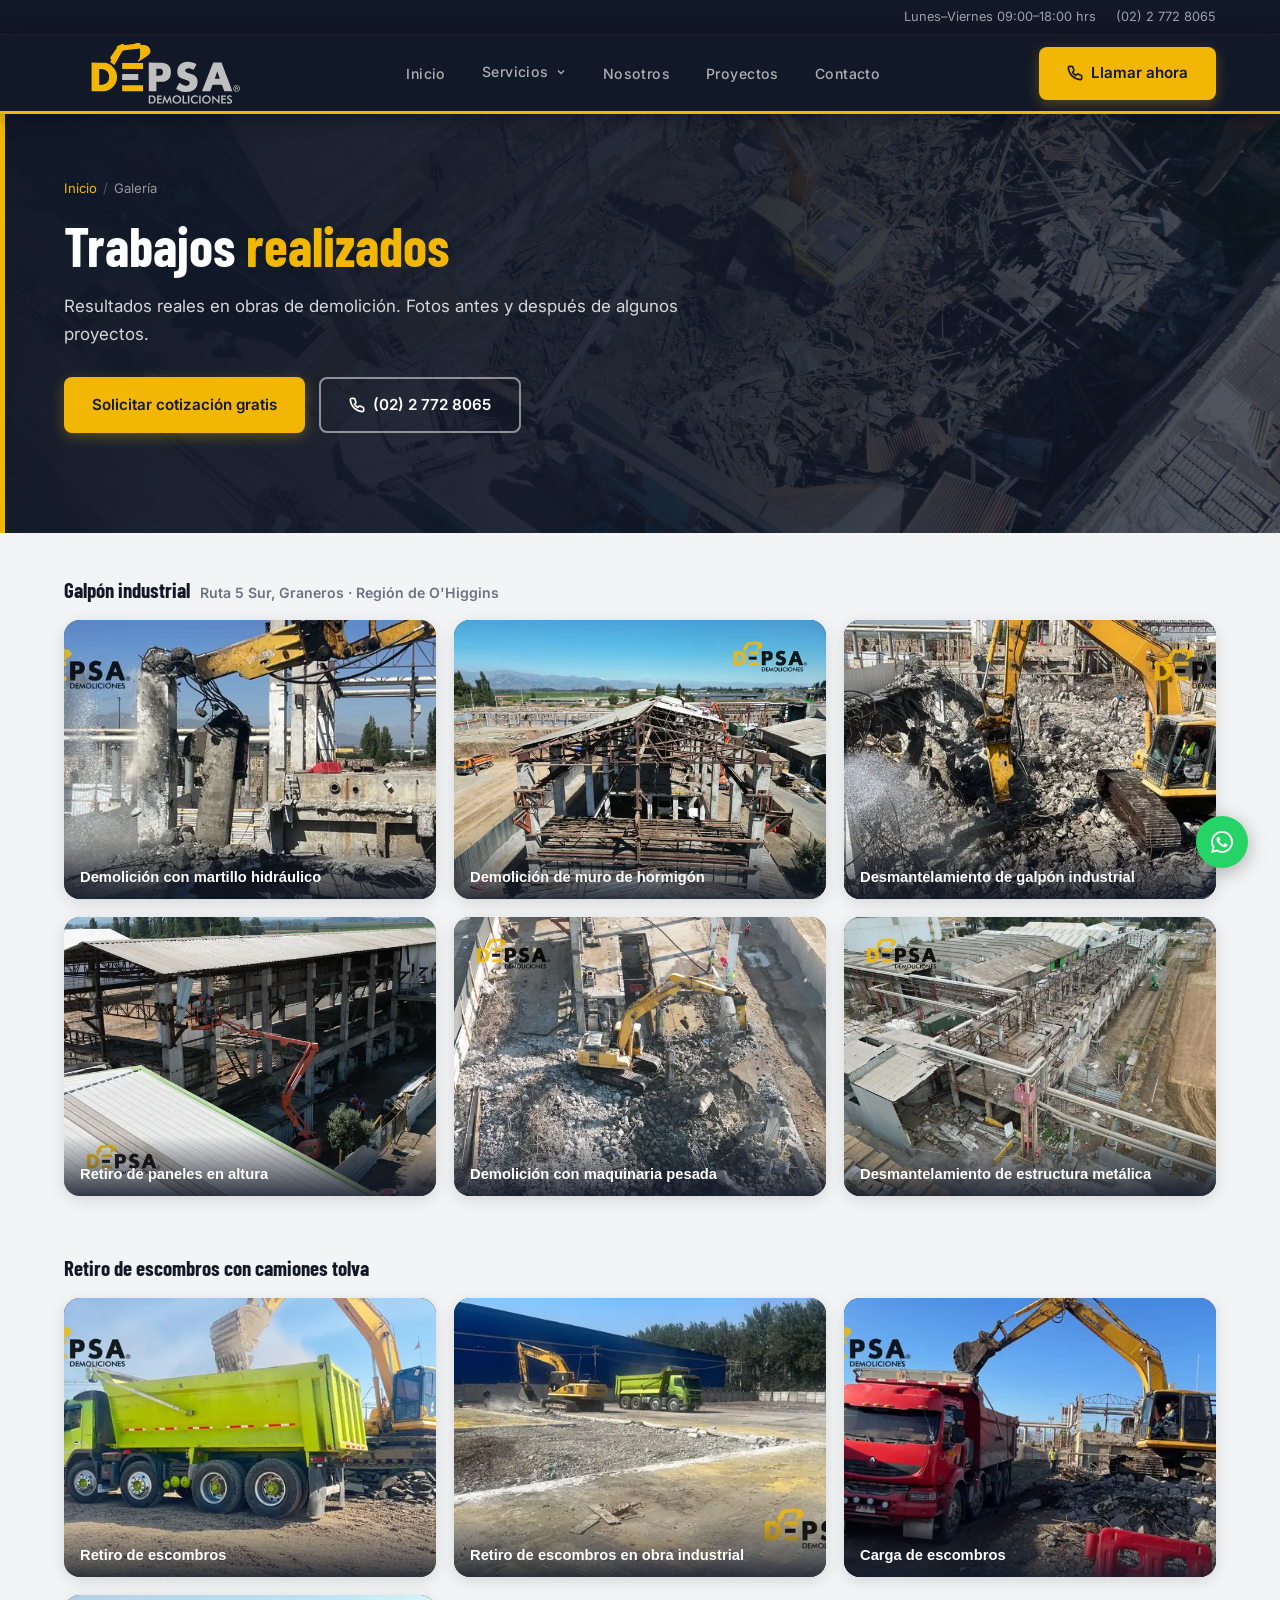
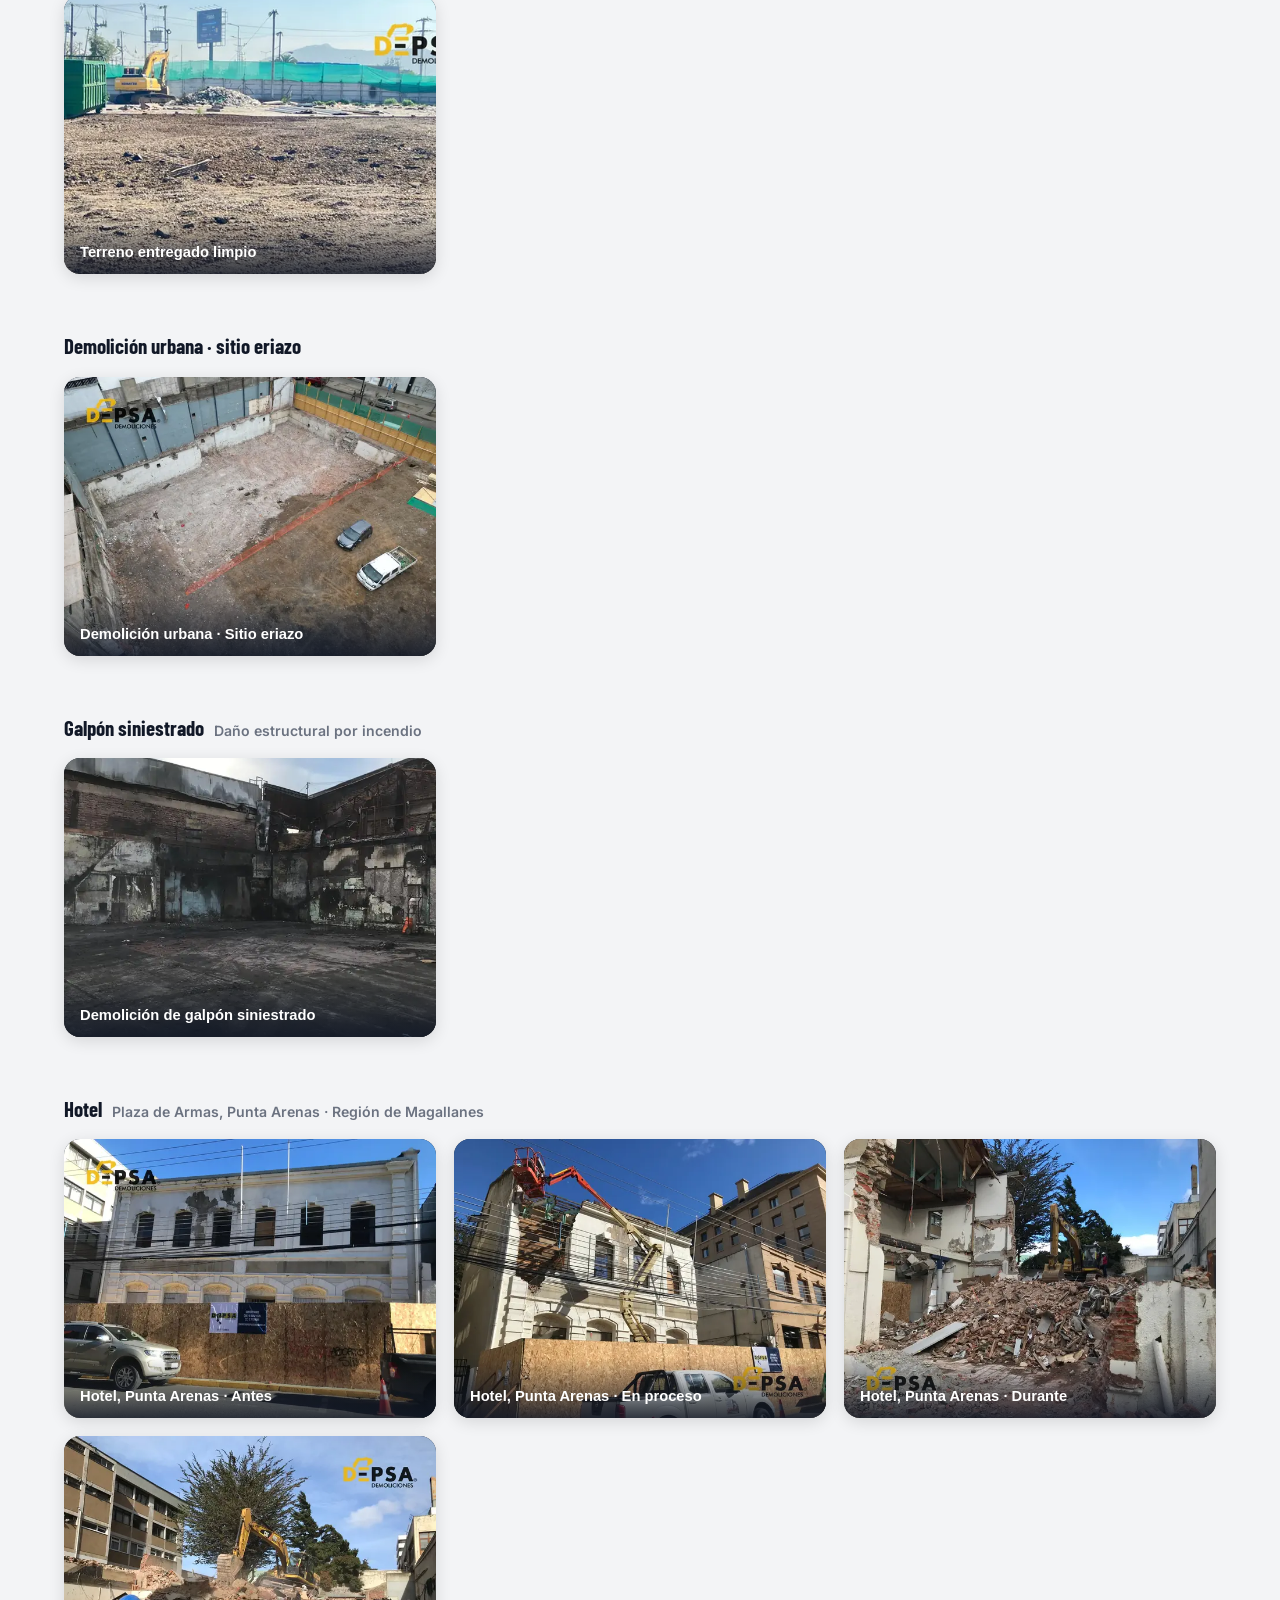
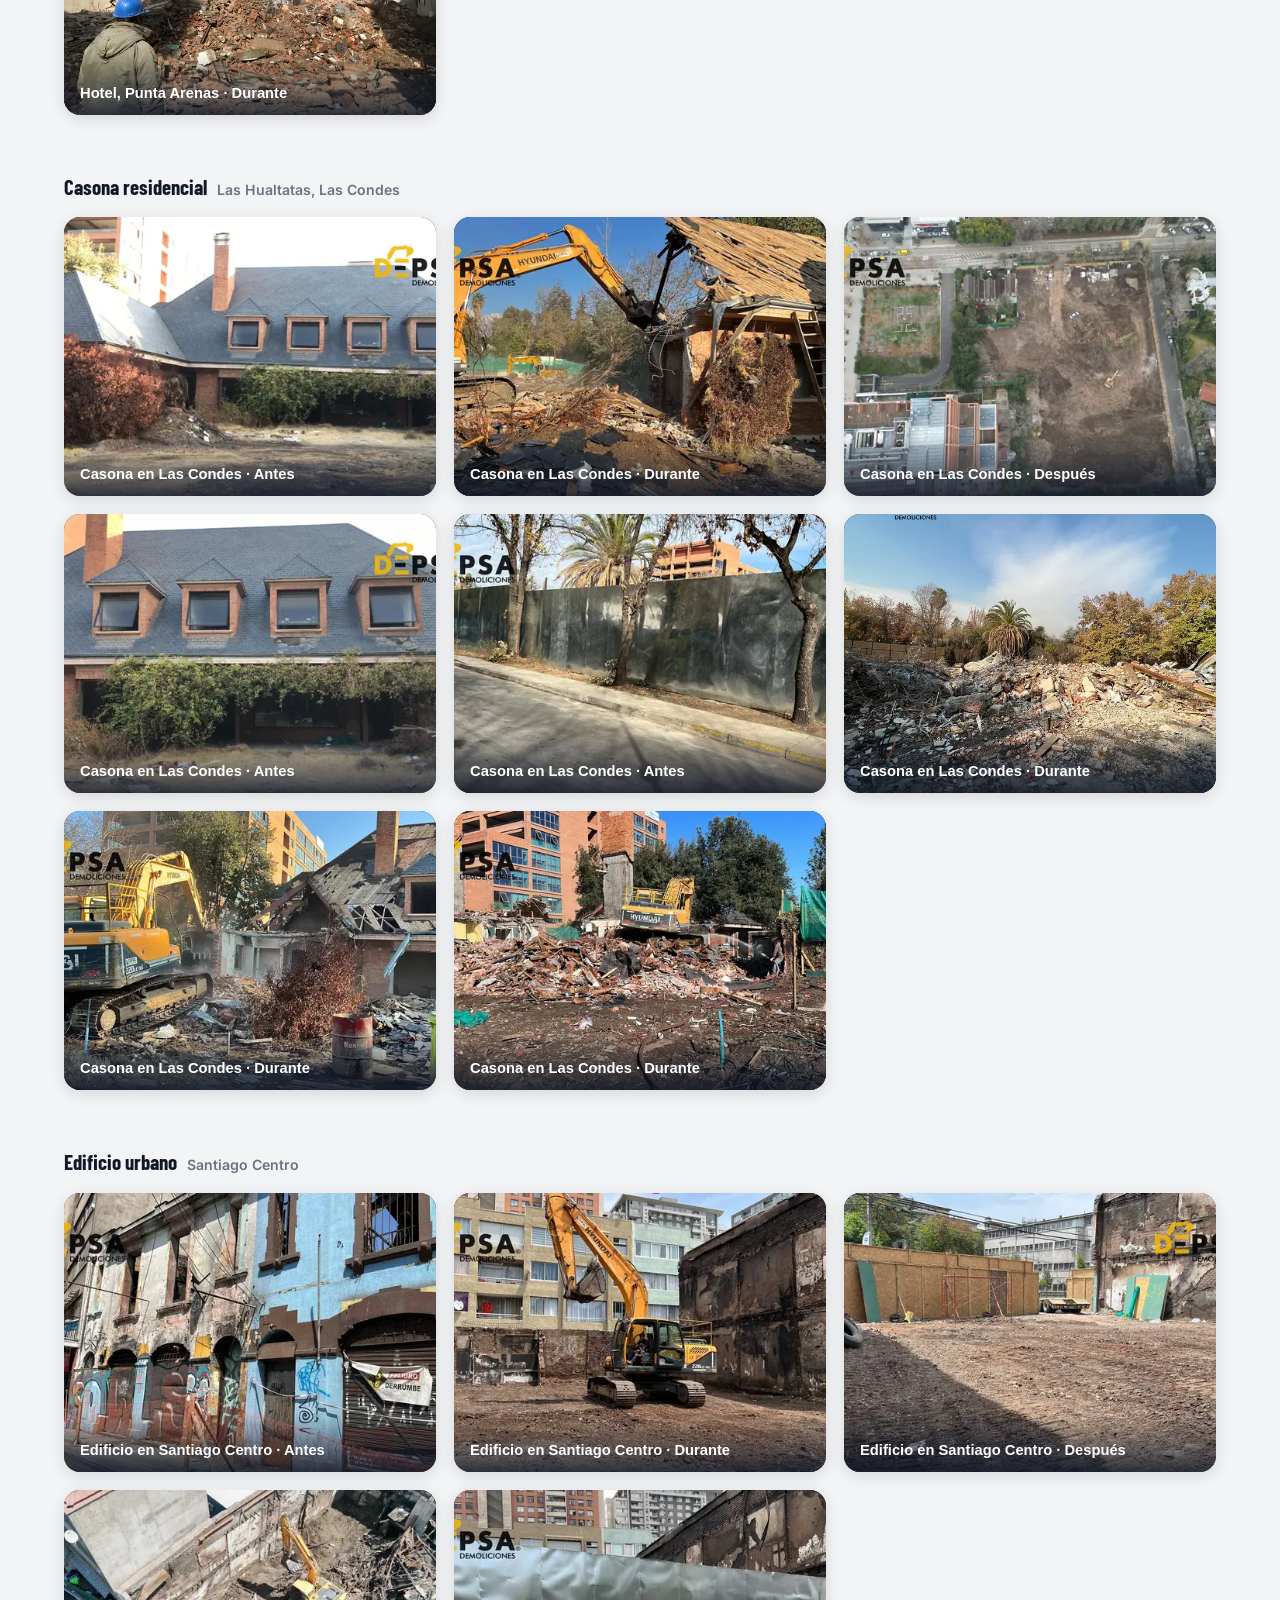
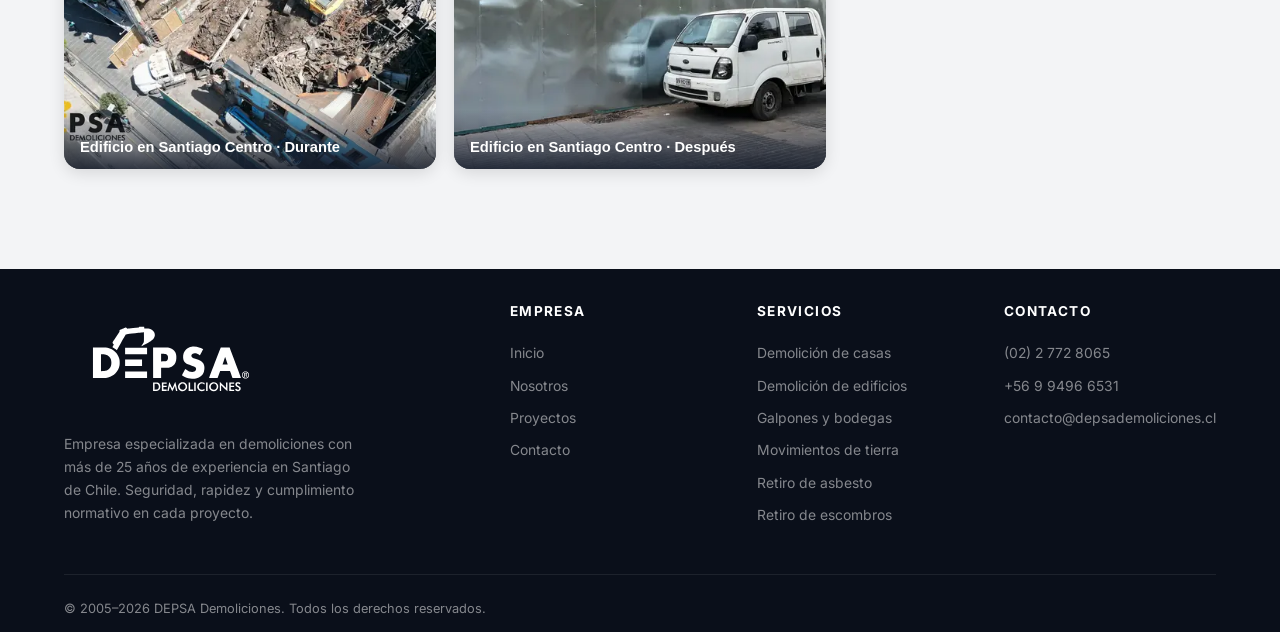
==== commit 4f42a357: "fix" ====
--- a/galeria.html
+++ b/galeria.html
@@ -84,7 +84,17 @@
       </a>
       <ul class="nav-menu" role="list">
         <li><a href="index.html#inicio">Inicio</a></li>
-        <li><a href="index.html#servicios">Servicios</a></li>
+        <li class="nav-item-dropdown">
+          <a href="index.html#servicios">Servicios <svg width="12" height="12" fill="none" stroke="currentColor" stroke-width="2.5" viewBox="0 0 24 24" aria-hidden="true"><polyline points="6 9 12 15 18 9"/></svg></a>
+          <ul class="nav-dropdown">
+            <li><a href="servicios/demolicion-de-casas.html">Demolición de casas</a></li>
+            <li><a href="servicios/demolicion-de-edificios.html">Demolición de edificios</a></li>
+            <li><a href="servicios/demolicion-de-galpones.html">Galpones y bodegas</a></li>
+            <li><a href="servicios/movimientos-de-tierra.html">Movimientos de tierra</a></li>
+            <li><a href="servicios/retiro-de-asbesto.html">Retiro de asbesto</a></li>
+            <li><a href="servicios/retiro-de-escombros.html">Retiro de escombros</a></li>
+          </ul>
+        </li>
         <li><a href="index.html#nosotros">Nosotros</a></li>
         <li><a href="galeria.html" class="active">Proyectos</a></li>
         <li><a href="index.html#contacto">Contacto</a></li>
@@ -106,14 +116,14 @@
   </nav>
 
   <!-- PAGE HERO -->
-  <section class="page-hero">
+  <section class="page-hero page-hero--compact">
     <div class="page-hero-bg page-hero-bg--galeria" role="img" aria-label="Vista aérea de demolición de edificio en zona urbana"></div>
     <div class="container">
       <nav class="breadcrumb" aria-label="Ruta de navegación">
         <a href="index.html">Inicio</a><span>/</span>Galería
       </nav>
       <h1>Trabajos <span>realizados</span></h1>
-      <p class="page-lead">Resultados reales en obras de demolición. Fotos antes y después de cada proyecto.</p>
+      <p class="page-lead">Resultados reales en obras de demolición. Fotos antes y después de algunos proyectos.</p>
       <div class="hero-actions">
         <a href="index.html#contacto" class="btn btn-primary">Solicitar cotización gratis</a>
         <a href="tel:+56227728065" class="btn btn-outline"><svg width="16" height="16" fill="none" stroke="currentColor" stroke-width="2.5" viewBox="0 0 24 24"><path d="M22 16.92V19.92A2 2 0 0 1 19.92 22 19.4 19.4 0 0 1 2 4.08 2 2 0 0 1 4.08 2H7.08A2 2 0 0 1 9 3.72L10.27 7.5A2 2 0 0 1 9.67 9.5L8.4 10.79A16 16 0 0 0 13.21 15.6L14.5 14.33A2 2 0 0 1 16.5 13.73L20.28 15A2 2 0 0 1 22 16.92Z"/></svg> (02) 2 772 8065</a>
@@ -202,26 +212,26 @@
           <span class="gallery-item-cap">Demolición de galpón siniestrado</span>
         </button>
 
-        <div class="gallery-group-title"><h3>Edificio patrimonial</h3><span>Plaza de Armas, Punta Arenas · Región de Magallanes</span></div>
-
-        <button type="button" class="gallery-item fade-up" data-src="img/trabajos/trabajo-13.webp" data-caption="Edificio patrimonial · Plaza de Armas, Punta Arenas" data-desc="Edificio de fachada patrimonial junto a la Plaza de Armas de Punta Arenas, con cierre perimetral instalado previo al inicio de la demolición." aria-label="Ampliar foto: Edificio patrimonial en Punta Arenas antes de demolición">
-          <img src="img/trabajos/trabajo-13-thumb.webp" alt="Fachada de edificio patrimonial en Punta Arenas antes de demolición" loading="lazy" onerror="this.style.display='none'" />
-          <span class="gallery-item-cap">Edificio patrimonial, Punta Arenas · Antes</span>
-        </button>
-
-        <button type="button" class="gallery-item fade-up delay-1" data-src="img/trabajos/trabajo-14.webp" data-caption="Edificio patrimonial · Trabajo en altura, Punta Arenas" data-desc="Desmontaje controlado de fachada patrimonial en Punta Arenas con plataforma elevadora, trabajando piso por piso para preservar las estructuras colindantes." aria-label="Ampliar foto: Demolición de edificio patrimonial en Punta Arenas">
-          <img src="img/trabajos/trabajo-14-thumb.webp" alt="Plataforma elevadora desmontando fachada de edificio patrimonial en Punta Arenas" loading="lazy" onerror="this.style.display='none'" />
-          <span class="gallery-item-cap">Edificio patrimonial, Punta Arenas · En proceso</span>
-        </button>
-
-        <button type="button" class="gallery-item fade-up delay-2" data-src="img/trabajos/trabajo-21.webp" data-caption="Edificio patrimonial · Retiro de escombros, Punta Arenas" data-desc="Excavadora retirando escombros de la demolición en Punta Arenas, con arbolado típico de la zona austral de fondo." aria-label="Ampliar foto: Retiro de escombros en edificio patrimonial de Punta Arenas">
+        <div class="gallery-group-title"><h3>Hotel</h3><span>Plaza de Armas, Punta Arenas · Región de Magallanes</span></div>
+
+        <button type="button" class="gallery-item fade-up" data-src="img/trabajos/trabajo-13.webp" data-caption="Hotel · Plaza de Armas, Punta Arenas" data-desc="Hotel junto a la Plaza de Armas de Punta Arenas, con cierre perimetral instalado previo al inicio de la demolición." aria-label="Ampliar foto: Hotel en Punta Arenas antes de demolición">
+          <img src="img/trabajos/trabajo-13-thumb.webp" alt="Fachada de hotel en Punta Arenas antes de demolición" loading="lazy" onerror="this.style.display='none'" />
+          <span class="gallery-item-cap">Hotel, Punta Arenas · Antes</span>
+        </button>
+
+        <button type="button" class="gallery-item fade-up delay-1" data-src="img/trabajos/trabajo-14.webp" data-caption="Hotel · Trabajo en altura, Punta Arenas" data-desc="Desmontaje controlado de la fachada del hotel en Punta Arenas con plataforma elevadora, trabajando piso por piso para preservar las estructuras colindantes." aria-label="Ampliar foto: Demolición de hotel en Punta Arenas">
+          <img src="img/trabajos/trabajo-14-thumb.webp" alt="Plataforma elevadora desmontando fachada de hotel en Punta Arenas" loading="lazy" onerror="this.style.display='none'" />
+          <span class="gallery-item-cap">Hotel, Punta Arenas · En proceso</span>
+        </button>
+
+        <button type="button" class="gallery-item fade-up delay-2" data-src="img/trabajos/trabajo-21.webp" data-caption="Hotel · Retiro de escombros, Punta Arenas" data-desc="Excavadora retirando escombros de la demolición en Punta Arenas, con arbolado típico de la zona austral de fondo." aria-label="Ampliar foto: Retiro de escombros en hotel de Punta Arenas">
           <img src="img/trabajos/trabajo-21-thumb.webp" alt="Excavadora retirando escombros de demolición en Punta Arenas" loading="lazy" onerror="this.style.display='none'" />
-          <span class="gallery-item-cap">Edificio patrimonial, Punta Arenas · Durante</span>
-        </button>
-
-        <button type="button" class="gallery-item fade-up" data-src="img/trabajos/trabajo-22.webp" data-caption="Edificio patrimonial · Faena en terreno, Punta Arenas" data-desc="Trabajador en terreno supervisando el avance del retiro de escombros durante la demolición del edificio patrimonial en Punta Arenas." aria-label="Ampliar foto: Faena en terreno en edificio patrimonial de Punta Arenas">
+          <span class="gallery-item-cap">Hotel, Punta Arenas · Durante</span>
+        </button>
+
+        <button type="button" class="gallery-item fade-up" data-src="img/trabajos/trabajo-22.webp" data-caption="Hotel · Faena en terreno, Punta Arenas" data-desc="Trabajador en terreno supervisando el avance del retiro de escombros durante la demolición del hotel en Punta Arenas." aria-label="Ampliar foto: Faena en terreno en hotel de Punta Arenas">
           <img src="img/trabajos/trabajo-22-thumb.webp" alt="Trabajador supervisando faena de demolición en Punta Arenas" loading="lazy" onerror="this.style.display='none'" />
-          <span class="gallery-item-cap">Edificio patrimonial, Punta Arenas · Durante</span>
+          <span class="gallery-item-cap">Hotel, Punta Arenas · Durante</span>
         </button>
 
         <div class="gallery-group-title"><h3>Casona residencial</h3><span>Las Hualtatas, Las Condes</span></div>
@@ -266,29 +276,29 @@
           <span class="gallery-item-cap">Casona en Las Condes · Durante</span>
         </button>
 
-        <div class="gallery-group-title"><h3>Edificio patrimonial urbano</h3><span>Santiago Centro</span></div>
-
-        <button type="button" class="gallery-item fade-up delay-2" data-src="img/trabajos/trabajo-18.webp" data-caption="Edificio patrimonial urbano · Santiago Centro · Antes" data-desc="Inmueble antiguo con riesgo de derrumbe en Santiago Centro, previo al inicio de la intervención." aria-label="Ampliar foto: Edificio patrimonial en Santiago Centro antes de demolición">
+        <div class="gallery-group-title"><h3>Edificio urbano</h3><span>Santiago Centro</span></div>
+
+        <button type="button" class="gallery-item fade-up delay-2" data-src="img/trabajos/trabajo-18.webp" data-caption="Edificio urbano · Santiago Centro · Antes" data-desc="Inmueble antiguo con riesgo de derrumbe en Santiago Centro, previo al inicio de la intervención." aria-label="Ampliar foto: Edificio en Santiago Centro antes de demolición">
           <img src="img/trabajos/trabajo-18-thumb.webp" alt="Fachada de edificio antiguo en riesgo de derrumbe en Santiago Centro antes de demolición" loading="lazy" onerror="this.style.display='none'" />
           <span class="gallery-item-cap">Edificio en Santiago Centro · Antes</span>
         </button>
 
-        <button type="button" class="gallery-item fade-up" data-src="img/trabajos/trabajo-19.webp" data-caption="Edificio patrimonial urbano · Santiago Centro · Durante" data-desc="Excavadora retirando la estructura remanente del inmueble en Santiago Centro, con los edificios colindantes protegidos durante la faena." aria-label="Ampliar foto: Edificio en Santiago Centro en proceso de demolición">
+        <button type="button" class="gallery-item fade-up" data-src="img/trabajos/trabajo-19.webp" data-caption="Edificio urbano · Santiago Centro · Durante" data-desc="Excavadora retirando la estructura remanente del inmueble en Santiago Centro, con los edificios colindantes protegidos durante la faena." aria-label="Ampliar foto: Edificio en Santiago Centro en proceso de demolición">
           <img src="img/trabajos/trabajo-19-thumb.webp" alt="Excavadora demoliendo edificio antiguo en Santiago Centro" loading="lazy" onerror="this.style.display='none'" />
           <span class="gallery-item-cap">Edificio en Santiago Centro · Durante</span>
         </button>
 
-        <button type="button" class="gallery-item fade-up delay-1" data-src="img/trabajos/trabajo-20.webp" data-caption="Edificio patrimonial urbano · Santiago Centro · Terreno entregado" data-desc="Sitio despejado y con cierre perimetral instalado en Santiago Centro, listo para la siguiente etapa de la obra." aria-label="Ampliar foto: Terreno entregado tras demolición de edificio en Santiago Centro">
+        <button type="button" class="gallery-item fade-up delay-1" data-src="img/trabajos/trabajo-20.webp" data-caption="Edificio urbano · Santiago Centro · Terreno entregado" data-desc="Sitio despejado y con cierre perimetral instalado en Santiago Centro, listo para la siguiente etapa de la obra." aria-label="Ampliar foto: Terreno entregado tras demolición de edificio en Santiago Centro">
           <img src="img/trabajos/trabajo-20-thumb.webp" alt="Terreno despejado con cierre perimetral tras demolición en Santiago Centro" loading="lazy" onerror="this.style.display='none'" />
           <span class="gallery-item-cap">Edificio en Santiago Centro · Después</span>
         </button>
 
-        <button type="button" class="gallery-item fade-up" data-src="img/trabajos/trabajo-28.webp" data-caption="Edificio patrimonial urbano · Vista aérea, Santiago Centro · Durante" data-desc="Vista aérea de la demolición del inmueble en Santiago Centro, mostrando la excavadora en faena entre las edificaciones colindantes." aria-label="Ampliar foto: Vista aérea de demolición en Santiago Centro">
+        <button type="button" class="gallery-item fade-up" data-src="img/trabajos/trabajo-28.webp" data-caption="Edificio urbano · Vista aérea, Santiago Centro · Durante" data-desc="Vista aérea de la demolición del inmueble en Santiago Centro, mostrando la excavadora en faena entre las edificaciones colindantes." aria-label="Ampliar foto: Vista aérea de demolición en Santiago Centro">
           <img src="img/trabajos/trabajo-28-thumb.webp" alt="Vista aérea de excavadora demoliendo edificio en Santiago Centro" loading="lazy" onerror="this.style.display='none'" />
           <span class="gallery-item-cap">Edificio en Santiago Centro · Durante</span>
         </button>
 
-        <button type="button" class="gallery-item fade-up delay-1" data-src="img/trabajos/trabajo-29.webp" data-caption="Edificio patrimonial urbano · Cierre perimetral, Santiago Centro · Después" data-desc="Cierre perimetral instalado en el sitio tras la demolición del inmueble en Santiago Centro, con la fachada remanente al fondo." aria-label="Ampliar foto: Cierre perimetral tras demolición en Santiago Centro">
+        <button type="button" class="gallery-item fade-up delay-1" data-src="img/trabajos/trabajo-29.webp" data-caption="Edificio urbano · Cierre perimetral, Santiago Centro · Después" data-desc="Cierre perimetral instalado en el sitio tras la demolición del inmueble en Santiago Centro, con la fachada remanente al fondo." aria-label="Ampliar foto: Cierre perimetral tras demolición en Santiago Centro">
           <img src="img/trabajos/trabajo-29-thumb.webp" alt="Cierre perimetral instalado tras demolición de edificio en Santiago Centro" loading="lazy" onerror="this.style.display='none'" />
           <span class="gallery-item-cap">Edificio en Santiago Centro · Después</span>
         </button>
@@ -320,17 +330,28 @@
           <div class="footer-logo">
             <img src="img/logo.svg" width="206" height="116" alt="DEPSA Demoliciones" loading="lazy" />
           </div>
-          <p>Empresa especializada en demoliciones con más de 20 años de experiencia en Santiago de Chile. Seguridad, rapidez y cumplimiento normativo en cada proyecto.</p>
+          <p>Empresa especializada en demoliciones con más de 25 años de experiencia en Santiago de Chile. Seguridad, rapidez y cumplimiento normativo en cada proyecto.</p>
+        </div>
+
+        <div class="footer-col">
+          <h4>Empresa</h4>
+          <ul>
+            <li><a href="index.html#inicio">Inicio</a></li>
+            <li><a href="index.html#nosotros">Nosotros</a></li>
+            <li><a href="galeria.html">Proyectos</a></li>
+            <li><a href="index.html#contacto">Contacto</a></li>
+          </ul>
         </div>
 
         <div class="footer-col">
           <h4>Servicios</h4>
           <ul>
-            <li><a href="index.html#servicios">Demoliciones</a></li>
-            <li><a href="index.html#servicios">Movimientos de tierra</a></li>
-            <li><a href="index.html#servicios">Excavaciones</a></li>
-            <li><a href="index.html#servicios">Retiro de asbesto</a></li>
-            <li><a href="index.html#servicios">Retiro de escombros</a></li>
+            <li><a href="servicios/demolicion-de-casas.html">Demolición de casas</a></li>
+            <li><a href="servicios/demolicion-de-edificios.html">Demolición de edificios</a></li>
+            <li><a href="servicios/demolicion-de-galpones.html">Galpones y bodegas</a></li>
+            <li><a href="servicios/movimientos-de-tierra.html">Movimientos de tierra</a></li>
+            <li><a href="servicios/retiro-de-asbesto.html">Retiro de asbesto</a></li>
+            <li><a href="servicios/retiro-de-escombros.html">Retiro de escombros</a></li>
           </ul>
         </div>
 
--- a/css/styles.css
+++ b/css/styles.css
@@ -169,6 +169,56 @@
 
     .nav-cta { margin-left: 12px; }
 
+    /* Dropdown de Servicios */
+    .nav-item-dropdown { position: relative; }
+    .nav-item-dropdown > a { display: inline-flex; align-items: center; gap: 6px; }
+    .nav-item-dropdown > a svg { transition: transform var(--transition); }
+    .nav-item-dropdown:hover > a svg,
+    .nav-item-dropdown:focus-within > a svg { transform: rotate(180deg); }
+    .nav-dropdown {
+      position: absolute;
+      top: 100%;
+      left: 0;
+      min-width: 250px;
+      background: var(--dark);
+      border: 1px solid rgba(255,255,255,.08);
+      border-top: 2px solid var(--orange);
+      box-shadow: 0 12px 28px rgba(0,0,0,.45);
+      padding: 8px 0;
+      list-style: none;
+      opacity: 0;
+      visibility: hidden;
+      transform: translateY(8px);
+      transition: opacity var(--transition), transform var(--transition), visibility var(--transition);
+      z-index: 1001;
+    }
+    .nav-dropdown::before {
+      content: '';
+      position: absolute;
+      top: -14px;
+      left: 0;
+      right: 0;
+      height: 14px;
+    }
+    .nav-item-dropdown:hover .nav-dropdown,
+    .nav-item-dropdown:focus-within .nav-dropdown {
+      opacity: 1;
+      visibility: visible;
+      transform: translateY(0);
+    }
+    .nav-dropdown a {
+      display: block;
+      padding: 10px 18px;
+      font-size: .85rem;
+      border-bottom: none;
+      white-space: nowrap;
+    }
+    .nav-dropdown a:hover {
+      color: var(--white);
+      background: rgba(255,255,255,.06);
+      border-bottom: none;
+    }
+
     .nav-toggle {
       display: none;
       background: none;
@@ -298,55 +348,6 @@
       margin-bottom: 60px;
     }
 
-    .hero-stats { display: flex; flex-wrap: wrap; gap: 40px; }
-    .stat-number {
-      font-family: var(--font-display);
-      font-size: 2.5rem;
-      font-weight: 800;
-      color: var(--white);
-      line-height: 1;
-    }
-    .stat-number span { color: var(--orange); }
-    .stat-label {
-      font-size: .82rem;
-      color: rgba(255,255,255,.5);
-      text-transform: uppercase;
-      letter-spacing: .08em;
-      margin-top: 4px;
-    }
-
-    .hero-scroll {
-      position: absolute;
-      bottom: 32px;
-      left: 50%;
-      transform: translateX(-50%);
-      display: flex;
-      flex-direction: column;
-      align-items: center;
-      gap: 8px;
-      color: rgba(255,255,255,.35);
-      font-size: .72rem;
-      letter-spacing: .12em;
-      text-transform: uppercase;
-    }
-    .scroll-line {
-      width: 1px;
-      height: 40px;
-      background: rgba(255,255,255,.15);
-      position: relative;
-      overflow: hidden;
-    }
-    .scroll-line::after {
-      content: '';
-      position: absolute;
-      top: -100%;
-      left: 0;
-      width: 100%;
-      height: 100%;
-      background: var(--orange);
-      animation: scrollDown 1.6s ease infinite;
-    }
-    @keyframes scrollDown { to { top: 100%; } }
 
     /* =====================================================
        TRUST BAR
@@ -590,7 +591,7 @@
     /* =====================================================
        GALERÍA / TRABAJOS REALIZADOS
     ===================================================== */
-    .gallery { padding: 100px 0; background: var(--gray-light); }
+    .gallery { padding: 40px 0 100px; background: var(--gray-light); }
     .gallery-header { text-align: center; max-width: 640px; margin: 0 auto 56px; }
     .gallery-header .section-lead { margin-left: auto; margin-right: auto; }
     .gallery-grid {
@@ -752,9 +753,16 @@
        PÁGINAS DE SERVICIO
     ===================================================== */
     .page-hero { background-color: var(--dark); color: var(--white); padding: 140px 0 64px; position: relative; overflow: hidden; }
+    .page-hero.page-hero--compact { padding: 64px 0 40px; }
     .page-hero::before { content: ''; position: absolute; left: 0; top: 0; bottom: 0; width: 5px; background: var(--orange); z-index: 2; }
     .page-hero-bg { position: absolute; inset: 0; background-size: cover; background-position: center; opacity: .45; }
     .page-hero-bg--galeria { background-image: url('../img/galeria-hero.webp'); }
+    .page-hero-bg--casas { background-image: url('../img/trabajos/trabajo-16.webp'); }
+    .page-hero-bg--edificios { background-image: url('../img/trabajos/trabajo-28.webp'); }
+    .page-hero-bg--galpones { background-image: url('../img/trabajos/trabajo-3.webp'); }
+    .page-hero-bg--tierra { background-image: url('../img/trabajos/trabajo-17.webp'); }
+    .page-hero-bg--asbesto { background-image: url('../img/trabajos/trabajo-4.webp'); }
+    .page-hero-bg--escombros { background-image: url('../img/trabajos/trabajo-7.webp'); }
     .page-hero-bg::after { content: ''; position: absolute; inset: 0; background: linear-gradient(105deg, rgba(17,24,39,.97) 0%, rgba(17,24,39,.75) 55%, rgba(17,24,39,.35) 100%); }
     @media (max-width: 768px) {
       .page-hero { padding: 112px 0 48px; }
@@ -805,7 +813,7 @@
     }
     .footer-grid {
       display: grid;
-      grid-template-columns: 2fr 1fr 1fr;
+      grid-template-columns: 2fr 1fr 1fr 1fr;
       gap: 48px;
       padding-bottom: 48px;
       border-bottom: 1px solid rgba(255,255,255,.08);
@@ -867,7 +875,6 @@
       .topbar-right { display: none; }
       .nav-menu, .nav-cta { display: none; }
       .nav-toggle { display: flex; }
-      .hero-stats { gap: 24px; }
       .hero-actions { flex-direction: column; }
       .hero-actions .btn { width: 100%; justify-content: center; }
       .trust-bar .container { justify-content: flex-start; }
